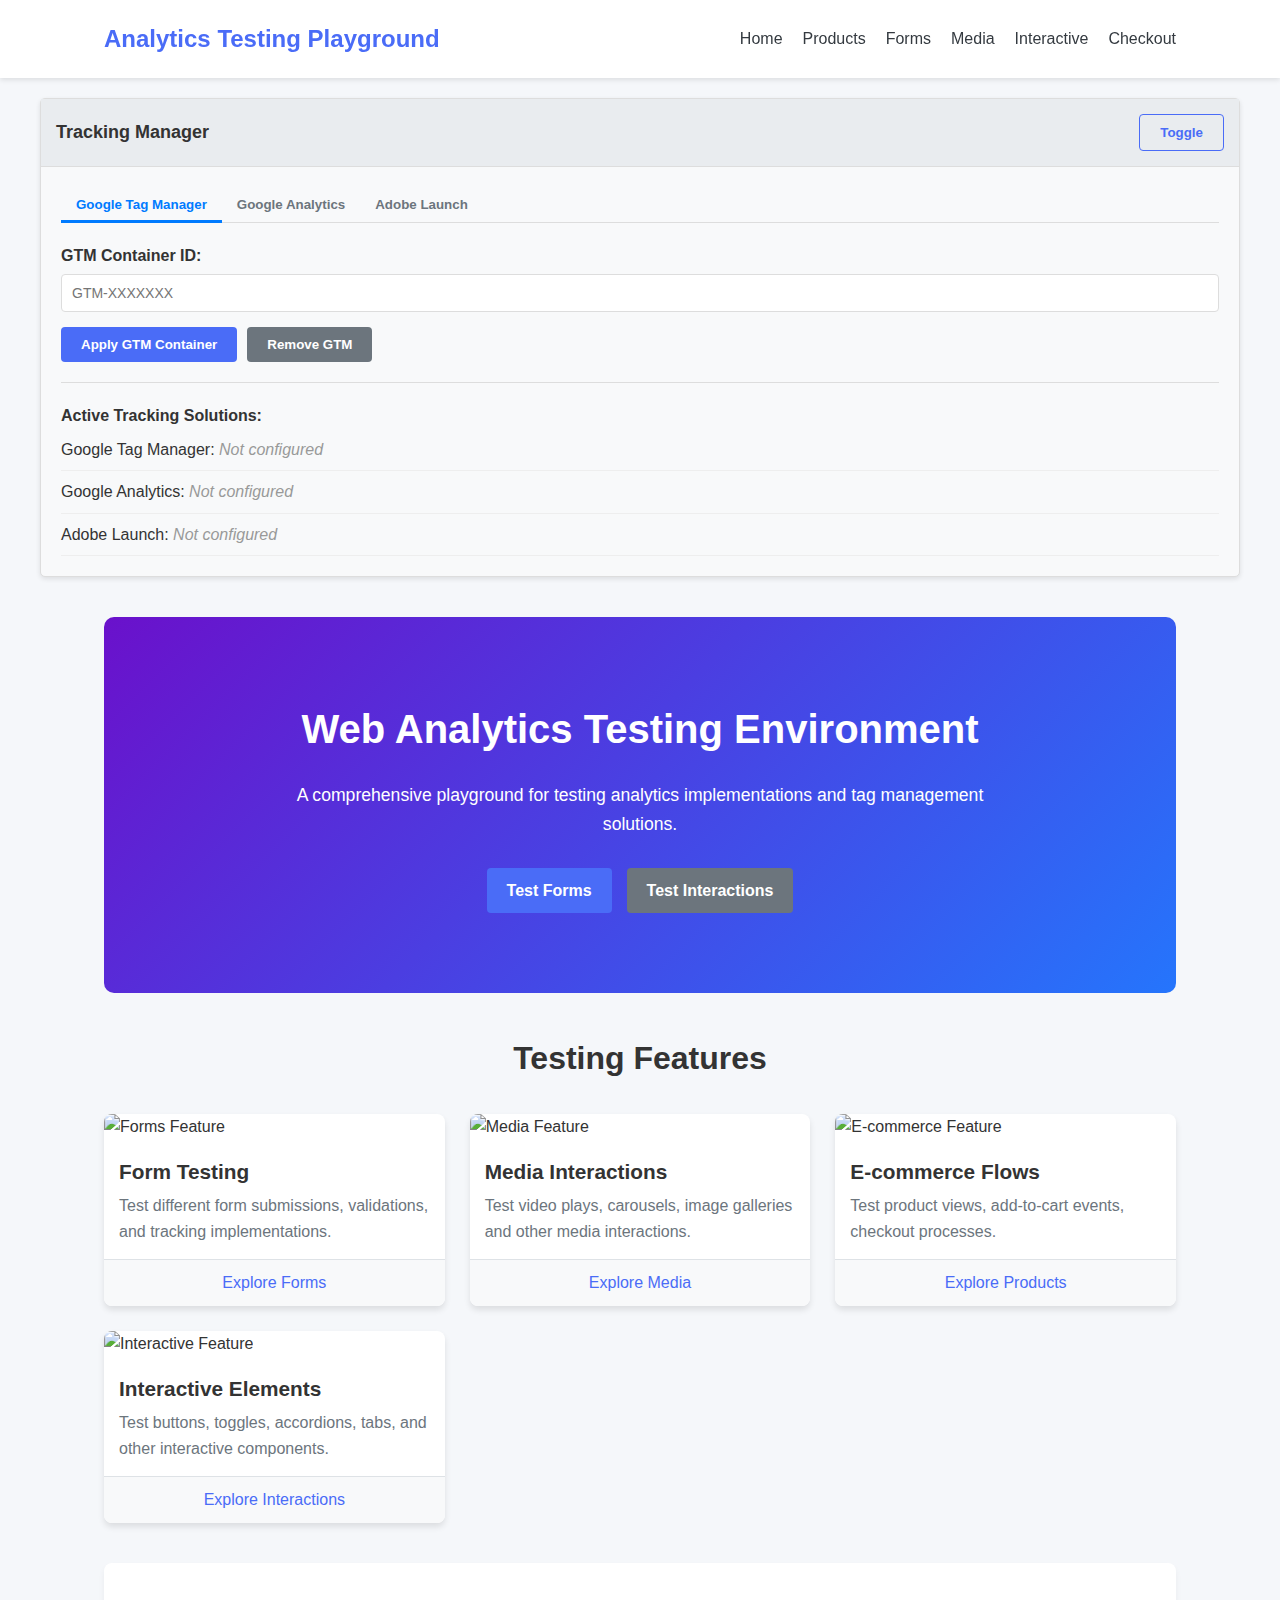
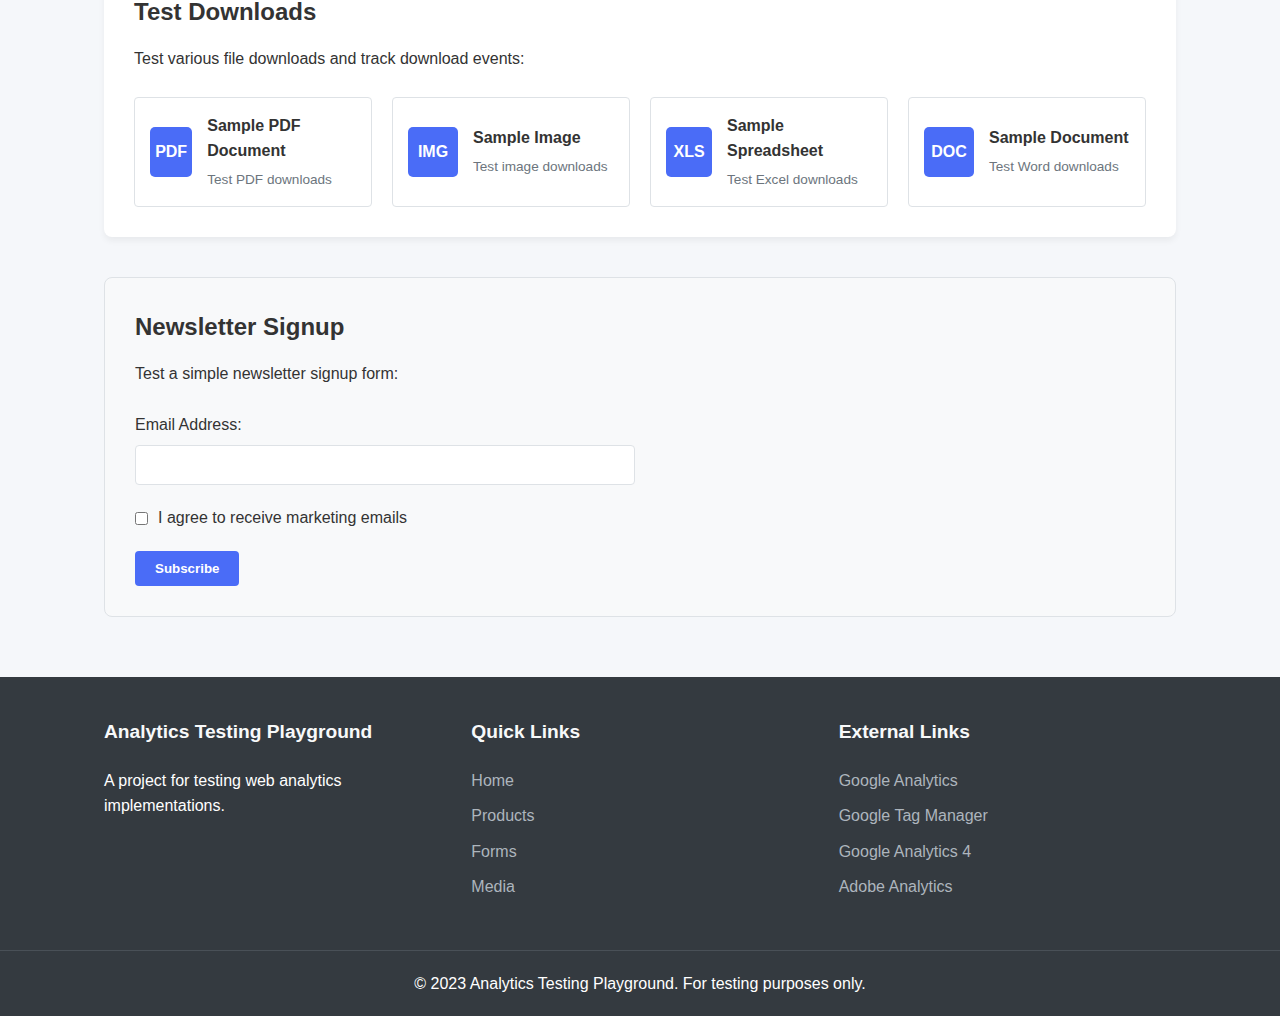
==== index.html @ b7e125e6 "commit" ====
<!DOCTYPE html>
<html lang="en">

<head>
    <meta charset="UTF-8">
    <meta name="viewport" content="width=device-width, initial-scale=1.0">
    <title>Analytics Testing Playground</title>
    <link rel="stylesheet" href="styles/main.css">
 <!-- Tracking Manager CSS -->
<style>
    /* Tracking Manager Styles */
    .tracking-manager {
        background-color: #f8f9fa;
        border: 1px solid #ddd;
        border-radius: 5px;
        margin: 20px auto;
        max-width: 1200px;
        box-shadow: 0 2px 5px rgba(0,0,0,0.1);
        font-family: Arial, sans-serif;
    }
    
    .tracking-manager-header {
        background-color: #e9ecef;
        padding: 15px;
        border-bottom: 1px solid #ddd;
        display: flex;
        justify-content: space-between;
        align-items: center;
    }
    
    .tracking-manager-header h2 {
        margin: 0;
        font-size: 18px;
        color: #333;
    }
    
    .tracking-manager-content {
        padding: 20px;
    }
    
    .tracking-manager .tabs {
        margin-bottom: 20px;
    }
    
    .tracking-manager .tab-nav {
        display: flex;
        border-bottom: 1px solid #ddd;
        margin-bottom: 20px;
    }
    
    .tracking-manager .tab-button {
        background: none;
        border: none;
        padding: 10px 15px;
        cursor: pointer;
        font-weight: bold;
        color: #6c757d;
        position: relative;
    }
    
    .tracking-manager .tab-button.active {
        color: #007bff;
    }
    
    .tracking-manager .tab-button.active::after {
        content: '';
        position: absolute;
        bottom: -1px;
        left: 0;
        right: 0;
        height: 3px;
        background-color: #007bff;
    }
    
    .tracking-manager .tab-content {
        display: none;
    }
    
    .tracking-manager .tab-content.active {
        display: block;
    }
    
    .tracking-manager .form-group {
        margin-bottom: 15px;
    }
    
    .tracking-manager label {
        display: block;
        margin-bottom: 5px;
        font-weight: bold;
    }
    
    .tracking-manager input[type="text"] {
        width: 100%;
        padding: 10px;
        border: 1px solid #ddd;
        border-radius: 4px;
        font-size: 14px;
    }
    
    .tracking-manager .form-actions {
        display: flex;
        gap: 10px;
        margin-top: 15px;
    }
    
    .tracking-manager-status {
        margin-top: 20px;
        padding-top: 20px;
        border-top: 1px solid #ddd;
    }
    
    .tracking-manager-status h3 {
        margin-top: 0;
        font-size: 16px;
    }
    
    .tracking-manager-status ul {
        list-style: none;
        padding: 0;
    }
    
    .tracking-manager-status li {
        padding: 8px 0;
        border-bottom: 1px solid #eee;
    }
    
    .tracking-manager-status span {
        font-style: italic;
        color: #999;
    }
    </style>
    
    <!-- Tracking Manager JS -->
    <script>
    // Tracking Manager for Analytics Testing Playground
    (function() {
        // Initialize tracking manager after DOM is fully loaded
        document.addEventListener('DOMContentLoaded', function() {
            initTrackingManager();
        });
    
        function initTrackingManager() {
            // Insert tracking management UI after header
            insertTrackingManagerUI();
            
            // Load previously saved tracking configurations
            loadTrackingConfigurations();
            
            // Initialize event listeners
            initEventListeners();
            
            // Initialize Adobe Client Data Layer if it doesn't exist
            if (typeof adobeDataLayer === 'undefined') {
                window.adobeDataLayer = window.adobeDataLayer || [];
            }
            
            // Initialize dataLayer if it doesn't exist
            if (typeof dataLayer === 'undefined') {
                window.dataLayer = window.dataLayer || [];
            }
        }
    
        function insertTrackingManagerUI() {
            const header = document.querySelector('header');
            if (!header) return;
            
            const trackingManagerHTML = `
                <div id="tracking-manager" class="tracking-manager">
                    <div class="tracking-manager-header">
                        <h2>Tracking Manager</h2>
                        <button id="toggle-tracking-manager" class="btn tertiary">Toggle</button>
                    </div>
                    <div class="tracking-manager-content">
                        <div class="tabs">
                            <div class="tab-nav">
                                <button class="tab-button active" data-tab="tab-gtm">Google Tag Manager</button>
                                <button class="tab-button" data-tab="tab-ga">Google Analytics</button>
                                <button class="tab-button" data-tab="tab-adobe">Adobe Launch</button>
                            </div>
                            <div class="tab-content active" id="tab-gtm">
                                <form id="gtm-form">
                                    <div class="form-group">
                                        <label for="gtm-container-id">GTM Container ID:</label>
                                        <input type="text" id="gtm-container-id" name="gtmContainerId" placeholder="GTM-XXXXXXX">
                                    </div>
                                    <div class="form-actions">
                                        <button type="submit" class="btn primary">Apply GTM Container</button>
                                        <button type="button" id="remove-gtm" class="btn secondary">Remove GTM</button>
                                    </div>
                                </form>
                            </div>
                            <div class="tab-content" id="tab-ga">
                                <form id="ga-form">
                                    <div class="form-group">
                                        <label for="ga-measurement-id">GA4 Measurement ID:</label>
                                        <input type="text" id="ga-measurement-id" name="gaMeasurementId" placeholder="G-XXXXXXXXXX">
                                    </div>
                                    <div class="form-actions">
                                        <button type="submit" class="btn primary">Apply GA4 Measurement</button>
                                        <button type="button" id="remove-ga" class="btn secondary">Remove GA</button>
                                    </div>
                                </form>
                            </div>
                            <div class="tab-content" id="tab-adobe">
                                <form id="adobe-form">
                                    <div class="form-group">
                                        <label for="adobe-launch-url">Adobe Launch Script URL:</label>
                                        <input type="text" id="adobe-launch-url" name="adobeLaunchUrl" placeholder="//assets.adobedtm.com/...">
                                    </div>
                                    <div class="form-actions">
                                        <button type="submit" class="btn primary">Apply Adobe Launch</button>
                                        <button type="button" id="remove-adobe" class="btn secondary">Remove Adobe</button>
                                    </div>
                                </form>
                            </div>
                        </div>
                        <div class="tracking-manager-status">
                            <h3>Active Tracking Solutions:</h3>
                            <ul id="active-tracking">
                                <li id="gtm-status">Google Tag Manager: <span>Not configured</span></li>
                                <li id="ga-status">Google Analytics: <span>Not configured</span></li>
                                <li id="adobe-status">Adobe Launch: <span>Not configured</span></li>
                            </ul>
                        </div>
                    </div>
                </div>
            `;
            
            // Create the tracking manager element
            const trackingManager = document.createElement('div');
            trackingManager.innerHTML = trackingManagerHTML;
            
            // Insert after header
            header.parentNode.insertBefore(trackingManager, header.nextSibling);
        }
    
        function initEventListeners() {
            // Toggle tracking manager visibility
            const toggleButton = document.getElementById('toggle-tracking-manager');
            if (toggleButton) {
                toggleButton.addEventListener('click', function() {
                    const content = document.querySelector('.tracking-manager-content');
                    if (content) {
                        content.style.display = content.style.display === 'none' ? 'block' : 'none';
                    }
                });
            }
            
            // Tab functionality
            const tabButtons = document.querySelectorAll('.tracking-manager .tab-button');
            const tabContents = document.querySelectorAll('.tracking-manager .tab-content');
            
            tabButtons.forEach(button => {
                button.addEventListener('click', function() {
                    const tabId = this.getAttribute('data-tab');
                    
                    // Deactivate all tabs
                    tabButtons.forEach(btn => btn.classList.remove('active'));
                    tabContents.forEach(content => content.classList.remove('active'));
                    
                    // Activate clicked tab
                    this.classList.add('active');
                    document.getElementById(tabId).classList.add('active');
                });
            });
            
            // GTM form submission
            const gtmForm = document.getElementById('gtm-form');
            if (gtmForm) {
                gtmForm.addEventListener('submit', function(e) {
                    e.preventDefault();
                    const containerId = document.getElementById('gtm-container-id').value.trim();
                    if (containerId) {
                        applyGTMContainer(containerId);
                        saveTrackingConfiguration('gtm', containerId);
                    }
                });
            }
            
            // GA form submission
            const gaForm = document.getElementById('ga-form');
            if (gaForm) {
                gaForm.addEventListener('submit', function(e) {
                    e.preventDefault();
                    const measurementId = document.getElementById('ga-measurement-id').value.trim();
                    if (measurementId) {
                        applyGAMeasurement(measurementId);
                        saveTrackingConfiguration('ga', measurementId);
                    }
                });
            }
            
            // Adobe form submission
            const adobeForm = document.getElementById('adobe-form');
            if (adobeForm) {
                adobeForm.addEventListener('submit', function(e) {
                    e.preventDefault();
                    const launchUrl = document.getElementById('adobe-launch-url').value.trim();
                    if (launchUrl) {
                        applyAdobeLaunch(launchUrl);
                        saveTrackingConfiguration('adobe', launchUrl);
                    }
                });
            }
            
            // Remove buttons
            const removeGTM = document.getElementById('remove-gtm');
            if (removeGTM) {
                removeGTM.addEventListener('click', function() {
                    removeTrackingTool('gtm');
                });
            }
            
            const removeGA = document.getElementById('remove-ga');
            if (removeGA) {
                removeGA.addEventListener('click', function() {
                    removeTrackingTool('ga');
                });
            }
            
            const removeAdobe = document.getElementById('remove-adobe');
            if (removeAdobe) {
                removeAdobe.addEventListener('click', function() {
                    removeTrackingTool('adobe');
                });
            }
        }
    
        function applyGTMContainer(containerId) {
            // Remove existing GTM if any
            removeScriptById('gtm-script');
            removeScriptById('gtm-noscript');
            
            // Add GTM script to head
            const gtmScript = document.createElement('script');
            gtmScript.id = 'gtm-script';
            gtmScript.innerHTML = `
                (function(w,d,s,l,i){w[l]=w[l]||[];w[l].push({'gtm.start':
                new Date().getTime(),event:'gtm.js'});var f=d.getElementsByTagName(s)[0],
                j=d.createElement(s),dl=l!='dataLayer'?'&l='+l:'';j.async=true;j.src=
                'https://www.googletagmanager.com/gtm.js?id='+i+dl;f.parentNode.insertBefore(j,f);
                })(window,document,'script','dataLayer','${containerId}');
            `;
            document.head.appendChild(gtmScript);
            
            // Add GTM noscript to body
            const gtmNoscript = document.createElement('noscript');
            gtmNoscript.id = 'gtm-noscript';
            gtmNoscript.innerHTML = `
                <iframe src="https://www.googletagmanager.com/ns.html?id=${containerId}"
                height="0" width="0" style="display:none;visibility:hidden"></iframe>
            `;
            document.body.insertBefore(gtmNoscript, document.body.firstChild);
            
            // Update status
            updateTrackingStatus('gtm', containerId);
        }
    
        function applyGAMeasurement(measurementId) {
            // Remove existing GA if any
            removeScriptById('ga-script');
            
            // Add GA script to head
            const gaScript = document.createElement('script');
            gaScript.id = 'ga-script';
            gaScript.async = true;
            gaScript.src = `https://www.googletagmanager.com/gtag/js?id=${measurementId}`;
            document.head.appendChild(gaScript);
            
            // Add GA configuration script
            const gaConfigScript = document.createElement('script');
            gaConfigScript.id = 'ga-config-script';
            gaConfigScript.innerHTML = `
                window.dataLayer = window.dataLayer || [];
                function gtag(){dataLayer.push(arguments);}
                gtag('js', new Date());
                gtag('config', '${measurementId}');
            `;
            document.head.appendChild(gaConfigScript);
            
            // Update status
            updateTrackingStatus('ga', measurementId);
        }
    
        function applyAdobeLaunch(launchUrl) {
            // Remove existing Adobe if any
            removeScriptById('adobe-script');
            
            // Add Adobe Launch script to head
            const adobeScript = document.createElement('script');
            adobeScript.id = 'adobe-script';
            adobeScript.src = launchUrl;
            adobeScript.async = true;
            document.head.appendChild(adobeScript);
            
            // Initialize Adobe Client Data Layer if it doesn't exist
            if (typeof adobeDataLayer === 'undefined') {
                const adobeDataLayerScript = document.createElement('script');
                adobeDataLayerScript.id = 'adobe-datalayer-script';
                adobeDataLayerScript.innerHTML = `
                    window.adobeDataLayer = window.adobeDataLayer || [];
                `;
                document.head.insertBefore(adobeDataLayerScript, adobeScript);
            }
            
            // Update status
            updateTrackingStatus('adobe', launchUrl);
        }
    
        function removeTrackingTool(tool) {
            switch (tool) {
                case 'gtm':
                    removeScriptById('gtm-script');
                    removeScriptById('gtm-noscript');
                    updateTrackingStatus('gtm', null);
                    break;
                case 'ga':
                    removeScriptById('ga-script');
                    removeScriptById('ga-config-script');
                    updateTrackingStatus('ga', null);
                    break;
                case 'adobe':
                    removeScriptById('adobe-script');
                    removeScriptById('adobe-datalayer-script');
                    updateTrackingStatus('adobe', null);
                    break;
            }
            
            // Remove from local storage
            removeTrackingConfiguration(tool);
        }
    
        function removeScriptById(id) {
            const script = document.getElementById(id);
            if (script) {
                script.parentNode.removeChild(script);
            }
        }
    
        function updateTrackingStatus(tool, value) {
            const statusElement = document.getElementById(`${tool}-status`);
            if (statusElement) {
                const statusText = statusElement.querySelector('span');
                if (statusText) {
                    if (value) {
                        statusText.textContent = value;
                        statusText.style.color = 'green';
                    } else {
                        statusText.textContent = 'Not configured';
                        statusText.style.color = '';
                    }
                }
            }
        }
    
        function saveTrackingConfiguration(tool, value) {
            const configurations = JSON.parse(localStorage.getItem('trackingConfigurations') || '{}');
            configurations[tool] = value;
            localStorage.setItem('trackingConfigurations', JSON.stringify(configurations));
        }
    
        function removeTrackingConfiguration(tool) {
            const configurations = JSON.parse(localStorage.getItem('trackingConfigurations') || '{}');
            if (configurations[tool]) {
                delete configurations[tool];
                localStorage.setItem('trackingConfigurations', JSON.stringify(configurations));
            }
        }
    
        function loadTrackingConfigurations() {
            const configurations = JSON.parse(localStorage.getItem('trackingConfigurations') || '{}');
            
            // Apply saved configurations
            if (configurations.gtm) {
                document.getElementById('gtm-container-id').value = configurations.gtm;
                applyGTMContainer(configurations.gtm);
            }
            
            if (configurations.ga) {
                document.getElementById('ga-measurement-id').value = configurations.ga;
                applyGAMeasurement(configurations.ga);
            }
            
            if (configurations.adobe) {
                document.getElementById('adobe-launch-url').value = configurations.adobe;
                applyAdobeLaunch(configurations.adobe);
            }
        }
    })();
    
    // Enhanced tracking function that sends events to all configured tracking tools
    window.trackEvent = function(category, action, label) {
        // Check if analytics cookies are accepted
        const cookiePreferences = JSON.parse(localStorage.getItem('cookiePreferences') || '{"essential":true,"analytics":false,"marketing":false}');
        
        if (!cookiePreferences.analytics) {
            console.log('Analytics tracking disabled by user preferences');
            return;
        }
        
        // Log the event to console (for debugging)
        console.log('Track Event:', { category, action, label });
        
        // Google Analytics via gtag
        if (typeof gtag === 'function') {
            gtag('event', action, {
                'event_category': category,
                'event_label': label
            });
        }
        
        // Google Tag Manager via dataLayer
        if (typeof dataLayer !== 'undefined') {
            dataLayer.push({
                'event': 'custom_event',
                'event_category': category,
                'event_action': action,
                'event_label': label
            });
        }
        
        // Adobe Analytics via Adobe Client Data Layer
        if (typeof adobeDataLayer !== 'undefined') {
            adobeDataLayer.push({
                'event': 'custom_event',
                'eventInfo': {
                    'category': category,
                    'action': action,
                    'label': label
                }
            });
        }
    };
    </script>
</head>

<body>
    <!-- Add your Tag Manager noscript here -->
    <!-- 
    <noscript><iframe src="https://www.googletagmanager.com/ns.html?id=GTM-XXXX"
    height="0" width="0" style="display:none;visibility:hidden"></iframe></noscript>
    -->

    <header>
        <nav>
            <div class="logo">Analytics Testing Playground</div>
            <ul class="nav-links">
                <li><a href="index.html" data-nav-item="home">Home</a></li>
                <li><a href="pages/products.html" data-nav-item="products">Products</a></li>
                <li><a href="pages/forms.html" data-nav-item="forms">Forms</a></li>
                <li><a href="pages/media.html" data-nav-item="media">Media</a></li>
                <li><a href="pages/interactive.html" data-nav-item="interactive">Interactive</a></li>
                <li><a href="pages/checkout.html" data-nav-item="checkout">Checkout</a></li>
            </ul>
            <div class="hamburger">
                <span></span>
                <span></span>
                <span></span>
            </div>
        </nav>
    </header>

    <main>
        <section class="hero">
            <div class="hero-content">
                <h1>Web Analytics Testing Environment</h1>
                <p>A comprehensive playground for testing analytics implementations and tag management solutions.</p>
                <div class="cta-buttons">
                    <a href="pages/forms.html" class="btn primary" id="test-forms-cta">Test Forms</a>
                    <a href="pages/interactive.html" class="btn secondary" id="test-interactions-cta">Test
                        Interactions</a>
                </div>
            </div>
        </section>

        <section class="features">
            <h2>Testing Features</h2>
            <div class="feature-grid">
                <div class="feature-card" id="feature-forms">
                    <img src="https://previews.123rf.com/images/karenr/karenr0910/karenr091000279/5719510-onderzoek-met-een-hand-met-een-pen-uitstekende-klantenservice.jpg"
                        alt="Forms Feature">
                    <h3>Form Testing</h3>
                    <p>Test different form submissions, validations, and tracking implementations.</p>
                    <a href="pages/forms.html" class="feature-link">Explore Forms</a>
                </div>
                <div class="feature-card" id="feature-media">
                    <img src="https://previews.123rf.com/images/starlinearts/starlinearts2203/starlinearts220300094/182857678-social-media-video-player-sjabloon-ontwerp.jpg"
                        alt="Media Feature">
                    <h3>Media Interactions</h3>
                    <p>Test video plays, carousels, image galleries and other media interactions.</p>
                    <a href="pages/media.html" class="feature-link">Explore Media</a>
                </div>
                <div class="feature-card" id="feature-ecommerce">
                    <img src="https://previews.123rf.com/images/sqback/sqback1904/sqback190400028/123623605-computertoetsenbord-met-e-shopping-knop.jpg"
                        alt="E-commerce Feature">
                    <h3>E-commerce Flows</h3>
                    <p>Test product views, add-to-cart events, checkout processes.</p>
                    <a href="pages/products.html" class="feature-link">Explore Products</a>
                </div>
                <div class="feature-card" id="feature-interactive">
                    <img src="https://previews.123rf.com/images/jzkzlz/jzkzlz1204/jzkzlz120400005/13003937-afstandsbediening-sluiten.jpg"
                        alt="Interactive Feature">
                    <h3>Interactive Elements</h3>
                    <p>Test buttons, toggles, accordions, tabs, and other interactive components.</p>
                    <a href="pages/interactive.html" class="feature-link">Explore Interactions</a>
                </div>
            </div>
        </section>

        <section class="downloads">
            <h2>Test Downloads</h2>
            <p>Test various file downloads and track download events:</p>
            <div class="download-options">
                <a href="downloads/sample-pdf.pdf" download class="download-item" data-download-type="pdf">
                    <div class="download-icon">PDF</div>
                    <div class="download-info">
                        <h4>Sample PDF Document</h4>
                        <p>Test PDF downloads</p>
                    </div>
                </a>
                <a href="downloads/sample-image.jpg" download class="download-item" data-download-type="image">
                    <div class="download-icon">IMG</div>
                    <div class="download-info">
                        <h4>Sample Image</h4>
                        <p>Test image downloads</p>
                    </div>
                </a>
                <a href="downloads/sample-spreadsheet.xlsx" download class="download-item" data-download-type="excel">
                    <div class="download-icon">XLS</div>
                    <div class="download-info">
                        <h4>Sample Spreadsheet</h4>
                        <p>Test Excel downloads</p>
                    </div>
                </a>
                <a href="downloads/sample-document.docx" download class="download-item" data-download-type="word">
                    <div class="download-icon">DOC</div>
                    <div class="download-info">
                        <h4>Sample Document</h4>
                        <p>Test Word downloads</p>
                    </div>
                </a>
            </div>
        </section>

        <section class="newsletter">
            <h2>Newsletter Signup</h2>
            <p>Test a simple newsletter signup form:</p>
            <form id="newsletter-form" class="simple-form">
                <div class="form-group">
                    <label for="newsletter-email">Email Address:</label>
                    <input type="email" id="newsletter-email" name="email" required>
                </div>
                <div class="form-group checkbox">
                    <input type="checkbox" id="newsletter-consent" name="consent" required>
                    <label for="newsletter-consent">I agree to receive marketing emails</label>
                </div>
                <button type="submit" class="btn primary">Subscribe</button>
            </form>
        </section>
    </main>

    <footer>
        <div class="footer-content">
            <div class="footer-section">
                <h3>Analytics Testing Playground</h3>
                <p>A project for testing web analytics implementations.</p>
            </div>
            <div class="footer-section">
                <h3>Quick Links</h3>
                <ul>
                    <li><a href="index.html" data-footer-link="home">Home</a></li>
                    <li><a href="pages/products.html" data-footer-link="products">Products</a></li>
                    <li><a href="pages/forms.html" data-footer-link="forms">Forms</a></li>
                    <li><a href="pages/media.html" data-footer-link="media">Media</a></li>
                </ul>
            </div>
            <div class="footer-section">
                <h3>External Links</h3>
                <ul>
                    <li><a href="https://www.google.com/analytics/" target="_blank"
                            data-external-link="google-analytics">Google Analytics</a></li>
                    <li><a href="https://tagmanager.google.com/" target="_blank" data-external-link="gtm">Google Tag
                            Manager</a></li>
                    <li><a href="https://analytics.google.com/" target="_blank" data-external-link="ga4">Google
                            Analytics 4</a></li>
                    <li><a href="https://www.adobe.com/analytics/adobe-analytics.html" target="_blank"
                            data-external-link="adobe">Adobe Analytics</a></li>
                </ul>
            </div>
        </div>
        <div class="footer-bottom">
            <p>&copy; 2023 Analytics Testing Playground. For testing purposes only.</p>
        </div>
    </footer>

    <div class="cookie-consent" id="cookie-banner">
        <div class="cookie-content">
            <p>This website uses cookies to test analytics implementations. By using this site, you agree to our cookie
                policy.</p>
            <div class="cookie-buttons">
                <button id="accept-cookies" class="btn primary">Accept All</button>
                <button id="reject-cookies" class="btn secondary">Reject Non-Essential</button>
                <button id="customize-cookies" class="btn tertiary">Customize</button>
            </div>
        </div>
    </div>

    <div class="cookie-settings" id="cookie-settings">
        <div class="cookie-settings-content">
            <h2>Cookie Preferences</h2>
            <div class="cookie-types">
                <div class="cookie-type">
                    <div class="cookie-header">
                        <h3>Essential Cookies</h3>
                        <div class="toggle-switch disabled">
                            <input type="checkbox" id="essential-cookies" checked disabled>
                            <label for="essential-cookies"></label>
                        </div>
                    </div>
                    <p>These cookies are necessary for the website to function and cannot be switched off.</p>
                </div>
                <div class="cookie-type">
                    <div class="cookie-header">
                        <h3>Analytics Cookies</h3>
                        <div class="toggle-switch">
                            <input type="checkbox" id="analytics-cookies">
                            <label for="analytics-cookies"></label>
                        </div>
                    </div>
                    <p>These cookies allow us to count visits and traffic sources, so we can measure and improve the
                        performance of our site.</p>
                </div>
                <div class="cookie-type">
                    <div class="cookie-header">
                        <h3>Marketing Cookies</h3>
                        <div class="toggle-switch">
                            <input type="checkbox" id="marketing-cookies">
                            <label for="marketing-cookies"></label>
                        </div>
                    </div>
                    <p>These cookies may be set through our site by our advertising partners to build a profile of your
                        interests.</p>
                </div>
            </div>
            <div class="cookie-actions">
                <button id="save-preferences" class="btn primary">Save Preferences</button>
                <button id="close-settings" class="btn secondary">Cancel</button>
            </div>
        </div>
    </div>

    <div class="popup" id="newsletter-confirmation">
        <div class="popup-content">
            <h3>Thank You!</h3>
            <p>You have successfully subscribed to our newsletter.</p>
            <button id="close-popup" class="btn primary">Close</button>
        </div>
    </div>

    <script src="scripts/main.js"></script>
</body>

</html>
---- styles/main.css ----
/* Reset and Base Styles */
* {
    margin: 0;
    padding: 0;
    box-sizing: border-box;
}

:root {
    --primary-color: #4a6cf7;
    --secondary-color: #6c757d;
    --tertiary-color: #28a745;
    --danger-color: #dc3545;
    --light-color: #f8f9fa;
    --dark-color: #343a40;
    --text-color: #333;
    --border-color: #dee2e6;
    --border-radius: 4px;
    --transition: all 0.3s ease;
}

body {
    font-family: 'Segoe UI', Tahoma, Geneva, Verdana, sans-serif;
    line-height: 1.6;
    color: var(--text-color);
    background-color: #f5f7fa;
}

a {
    text-decoration: none;
    color: var(--primary-color);
    transition: var(--transition);
}

a:hover {
    color: #3a56d4;
}

ul {
    list-style: none;
}

img {
    max-width: 100%;
    height: auto;
}

/* Button Styles */
.btn {
    display: inline-block;
    padding: 10px 20px;
    border-radius: var(--border-radius);
    border: none;
    cursor: pointer;
    font-weight: 600;
    transition: var(--transition);
    text-align: center;
}

.primary {
    background-color: var(--primary-color);
    color: white;
}

.primary:hover {
    background-color: #3a56d4;
    color: white;
}

.secondary {
    background-color: var(--secondary-color);
    color: white;
}

.secondary:hover {
    background-color: #5a6268;
    color: white;
}

.tertiary {
    background-color: transparent;
    color: var(--primary-color);
    border: 1px solid var(--primary-color);
}

.tertiary:hover {
    background-color: var(--primary-color);
    color: white;
}

/* Header and Navigation */
header {
    background-color: white;
    box-shadow: 0 2px 5px rgba(0, 0, 0, 0.1);
    position: sticky;
    top: 0;
    z-index: 100;
}

nav {
    display: flex;
    justify-content: space-between;
    align-items: center;
    padding: 20px 5%;
    max-width: 1200px;
    margin: 0 auto;
}

.logo {
    font-size: 1.5rem;
    font-weight: 700;
    color: var(--primary-color);
}

.nav-links {
    display: flex;
    gap: 20px;
}

.nav-links a {
    color: var(--dark-color);
    font-weight: 500;
}

.nav-links a:hover {
    color: var(--primary-color);
}

.hamburger {
    display: none;
    flex-direction: column;
    cursor: pointer;
}

.hamburger span {
    width: 25px;
    height: 3px;
    background-color: var(--dark-color);
    margin: 2px 0;
    transition: var(--transition);
}

/* Main Content */
main {
    max-width: 1200px;
    margin: 0 auto;
    padding: 20px 5%;
}

/* Hero Section */
.hero {
    background: linear-gradient(135deg, #6a11cb 0%, #2575fc 100%);
    color: white;
    padding: 80px 20px;
    border-radius: 10px;
    margin-bottom: 40px;
    text-align: center;
}

.hero h1 {
    font-size: 2.5rem;
    margin-bottom: 20px;
}

.hero p {
    font-size: 1.1rem;
    margin-bottom: 30px;
    max-width: 700px;
    margin-left: auto;
    margin-right: auto;
}

.cta-buttons {
    display: flex;
    gap: 15px;
    justify-content: center;
}

/* Features Section */
.features {
    margin-bottom: 40px;
}

.features h2 {
    text-align: center;
    margin-bottom: 30px;
    font-size: 2rem;
}

.feature-grid {
    display: grid;
    grid-template-columns: repeat(auto-fit, minmax(250px, 1fr));
    gap: 25px;
}

.feature-card {
    background-color: white;
    border-radius: 8px;
    overflow: hidden;
    box-shadow: 0 4px 6px rgba(0, 0, 0, 0.1);
    transition: var(--transition);
}

.feature-card:hover {
    transform: translateY(-5px);
    box-shadow: 0 10px 15px rgba(0, 0, 0, 0.1);
}

.feature-card img {
    width: 100%;
    height: 200px;
    object-fit: cover;
}

.feature-card h3 {
    padding: 15px 15px 5px;
    font-size: 1.3rem;
}

.feature-card p {
    padding: 0 15px 15px;
    color: var(--secondary-color);
}

.feature-link {
    display: block;
    padding: 10px 15px;
    background-color: #f8f9fa;
    text-align: center;
    border-top: 1px solid var(--border-color);
    font-weight: 500;
}

/* Downloads Section */
.downloads {
    background-color: white;
    border-radius: 8px;
    padding: 30px;
    margin-bottom: 40px;
    box-shadow: 0 4px 6px rgba(0, 0, 0, 0.05);
}

.downloads h2 {
    margin-bottom: 15px;
}

.downloads p {
    margin-bottom: 25px;
}

.download-options {
    display: grid;
    grid-template-columns: repeat(auto-fit, minmax(220px, 1fr));
    gap: 20px;
}

.download-item {
    display: flex;
    align-items: center;
    padding: 15px;
    border: 1px solid var(--border-color);
    border-radius: var(--border-radius);
    transition: var(--transition);
    color: var(--text-color);
}

.download-item:hover {
    background-color: #f8f9fa;
    border-color: var(--primary-color);
}

.download-icon {
    background-color: var(--primary-color);
    color: white;
    width: 50px;
    height: 50px;
    display: flex;
    align-items: center;
    justify-content: center;
    border-radius: 5px;
    margin-right: 15px;
    font-weight: bold;
}

.download-info h4 {
    font-size: 1rem;
    margin-bottom: 5px;
}

.download-info p {
    font-size: 0.85rem;
    color: var(--secondary-color);
    margin-bottom: 0;
}

/* Newsletter Section */
.newsletter {
    background-color: #f8f9fa;
    border-radius: 8px;
    padding: 30px;
    margin-bottom: 40px;
    border: 1px solid var(--border-color);
}

.newsletter h2 {
    margin-bottom: 15px;
}

.newsletter p {
    margin-bottom: 25px;
}

.simple-form {
    max-width: 500px;
}

.form-group {
    margin-bottom: 20px;
}

.form-group label {
    display: block;
    margin-bottom: 8px;
    font-weight: 500;
}

.form-group input[type="email"],
.form-group input[type="text"] {
    width: 100%;
    padding: 10px;
    border: 1px solid var(--border-color);
    border-radius: var(--border-radius);
    font-size: 1rem;
}

.checkbox {
    display: flex;
    align-items: center;
}

.checkbox input {
    margin-right: 10px;
}

.checkbox label {
    margin-bottom: 0;
}

/* Footer */
footer {
    background-color: var(--dark-color);
    color: white;
    padding-top: 40px;
}

.footer-content {
    max-width: 1200px;
    margin: 0 auto;
    padding: 0 5%;
    display: grid;
    grid-template-columns: repeat(auto-fit, minmax(200px, 1fr));
    gap: 30px;
}

.footer-section h3 {
    font-size: 1.2rem;
    margin-bottom: 20px;
    color: #f8f9fa;
}

.footer-section ul li {
    margin-bottom: 10px;
}

.footer-section a {
    color: #adb5bd;
    transition: var(--transition);
}

.footer-section a:hover {
    color: white;
}

.footer-bottom {
    text-align: center;
    padding: 20px 0;
    margin-top: 40px;
    border-top: 1px solid #495057;
}

/* Cookie Consent */
.cookie-consent {
    position: fixed;
    bottom: 0;
    left: 0;
    right: 0;
    background-color: white;
    box-shadow: 0 -2px 10px rgba(0, 0, 0, 0.1);
    padding: 15px;
    z-index: 1000;
    display: none;
}

.cookie-content {
    max-width: 1200px;
    margin: 0 auto;
    display: flex;
    justify-content: space-between;
    align-items: center;
    flex-wrap: wrap;
    gap: 20px;
}

.cookie-content p {
    flex: 1;
    min-width: 300px;
}

.cookie-buttons {
    display: flex;
    gap: 10px;
}

/* Cookie Settings */
.cookie-settings {
    position: fixed;
    top: 0;
    left: 0;
    right: 0;
    bottom: 0;
    background-color: rgba(0, 0, 0, 0.5);
    display: flex;
    align-items: center;
    justify-content: center;
    z-index: 1001;
    display: none;
}

.cookie-settings-content {
    background-color: white;
    border-radius: 8px;
    padding: 30px;
    max-width: 600px;
    width: 90%;
}

.cookie-settings-content h2 {
    margin-bottom: 20px;
}

.cookie-types {
    margin-bottom: 30px;
}

.cookie-type {
    margin-bottom: 20px;
    padding-bottom: 20px;
    border-bottom: 1px solid var(--border-color);
}

.cookie-type:last-child {
    border-bottom: none;
}

.cookie-header {
    display: flex;
    justify-content: space-between;
    align-items: center;
    margin-bottom: 10px;
}

.toggle-switch {
    position: relative;
    display: inline-block;
    width: 50px;
    height: 24px;
}

.toggle-switch input {
    opacity: 0;
    width: 0;
    height: 0;
}

.toggle-switch label {
    position: absolute;
    cursor: pointer;
    top: 0;
    left: 0;
    right: 0;
    bottom: 0;
    background-color: #ccc;
    transition: .4s;
    border-radius: 34px;
}

.toggle-switch label:before {
    position: absolute;
    content: "";
    height: 16px;
    width: 16px;
    left: 4px;
    bottom: 4px;
    background-color: white;
    transition: .4s;
    border-radius: 50%;
}

.toggle-switch input:checked + label {
    background-color: var(--primary-color);
}

.toggle-switch input:checked + label:before {
    transform: translateX(26px);
}

.toggle-switch.disabled label {
    background-color: #ddd;
    cursor: not-allowed;
}

.cookie-actions {
    display: flex;
    justify-content: flex-end;
    gap: 10px;
}

/* Popup */
.popup {
    position: fixed;
    top: 0;
    left: 0;
    right: 0;
    bottom: 0;
    background-color: rgba(0, 0, 0, 0.5);
    display: flex;
    align-items: center;
    justify-content: center;
    z-index: 1002;
    display: none;
}

.popup-content {
    background-color: white;
    border-radius: 8px;
    padding: 30px;
    max-width: 400px;
    width: 90%;
    text-align: center;
}

.popup-content h3 {
    margin-bottom: 15px;
}

.popup-content p {
    margin-bottom: 20px;
}

/* Responsive Styles */
@media (max-width: 768px) {
    .nav-links {
        display: none;
        position: absolute;
        top: 80px;
        left: 0;
        right: 0;
        background-color: white;
        flex-direction: column;
        padding: 20px;
        box-shadow: 0 5px 10px rgba(0, 0, 0, 0.1);
    }

    .nav-links.active {
        display: flex;
    }

    .hamburger {
        display: flex;
    }

    .hero h1 {
        font-size: 2rem;
    }

    .cta-buttons {
        flex-direction: column;
    }

    .cookie-content {
        flex-direction: column;
        align-items: flex-start;
    }
}

/* Additional form styles for other pages */
.contact-form {
    max-width: 700px;
    margin: 0 auto;
    background-color: white;
    padding: 30px;
    border-radius: 8px;
    box-shadow: 0 4px 6px rgba(0, 0, 0, 0.05);
}

.form-row {
    display: flex;
    gap: 20px;
    margin-bottom: 20px;
}

.form-col {
    flex: 1;
}

.form-group textarea {
    width: 100%;
    padding: 10px;
    border: 1px solid var(--border-color);
    border-radius: var(--border-radius);
    font-size: 1rem;
    resize: vertical;
    min-height: 100px;
}

.form-group select {
    width: 100%;
    padding: 10px;
    border: 1px solid var(--border-color);
    border-radius: var(--border-radius);
    font-size: 1rem;
    background-color: white;
}

/* Product styles for product page */
.product-grid {
    display: grid;
    grid-template-columns: repeat(auto-fill, minmax(250px, 1fr));
    gap: 25px;
}

.product-card {
    background-color: white;
    border-radius: 8px;
    overflow: hidden;
    box-shadow: 0 4px 6px rgba(0, 0, 0, 0.1);
    transition: var(--transition);
}

.product-card:hover {
    transform: translateY(-5px);
    box-shadow: 0 10px 15px rgba(0, 0, 0, 0.1);
}

.product-card img {
    width: 100%;
    height: 200px;
    object-fit: cover;
}

.product-info {
    padding: 15px;
}

.product-info h3 {
    margin-bottom: 10px;
}

.product-price {
    font-size: 1.2rem;
    font-weight: 600;
    color: var(--primary-color);
    margin-bottom: 15px;
}

.product-actions {
    display: flex;
    gap: 10px;
}

/* Media gallery styles */
.media-gallery {
    margin-bottom: 40px;
}

.gallery-grid {
    display: grid;
    grid-template-columns: repeat(auto-fill, minmax(200px, 1fr));
    gap: 15px;
}

.gallery-item {
    position: relative;
    border-radius: 8px;
    overflow: hidden;
    height: 200px;
}

.gallery-item img {
    width: 100%;
    height: 100%;
    object-fit: cover;
    transition: var(--transition);
}

.gallery-item:hover img {
    transform: scale(1.05);
}

/* Video player styles */
.video-container {
    margin-bottom: 40px;
}

.video-player {
    width: 100%;
    border-radius: 8px;
    overflow: hidden;
    position: relative;
}

.video-player video {
    width: 100%;
    display: block;
}

.video-controls {
    background-color: rgba(0, 0, 0, 0.7);
    padding: 10px;
    display: flex;
    align-items: center;
    gap: 15px;
}

.video-controls button {
    background: none;
    border: none;
    color: white;
    cursor: pointer;
    font-size: 1rem;
}

.progress-bar {
    flex: 1;
    height: 5px;
    background-color: #555;
    border-radius: 5px;
    position: relative;
}

.progress {
    position: absolute;
    top: 0;
    left: 0;
    height: 100%;
    background-color: var(--primary-color);
    border-radius: 5px;
    width: 0;
}

/* Carousel styles */
.carousel {
    position: relative;
    margin-bottom: 40px;
    overflow: hidden;
    border-radius: 8px;
}

.carousel-inner {
    display: flex;
    transition: transform 0.5s ease;
}

.carousel-item {
    min-width: 100%;
    height: 400px;
}

.carousel-item img {
    width: 100%;
    height: 100%;
    object-fit: cover;
}

.carousel-controls {
    position: absolute;
    top: 50%;
    left: 0;
    right: 0;
    transform: translateY(-50%);
    display: flex;
    justify-content: space-between;
    padding: 0 20px;
}

.carousel-control {
    background-color: rgba(0, 0, 0, 0.5);
    color: white;
    width: 40px;
    height: 40px;
    border-radius: 50%;
    display: flex;
    align-items: center;
    justify-content: center;
    cursor: pointer;
    border: none;
    font-size: 1.2rem;
}

.carousel-indicators {
    position: absolute;
    bottom: 20px;
    left: 0;
    right: 0;
    display: flex;
    justify-content: center;
    gap: 10px;
}

.carousel-indicator {
    width: 12px;
    height: 12px;
    border-radius: 50%;
    background-color: rgba(255, 255, 255, 0.5);
    cursor: pointer;
    border: none;
}

.carousel-indicator.active {
    background-color: white;
}

/* Interactive elements */
.interactive-elements {
    display: grid;
    grid-template-columns: repeat(auto-fit, minmax(300px, 1fr));
    gap: 30px;
    margin-bottom: 40px;
}

.interactive-card {
    background-color: white;
    border-radius: 8px;
    padding: 20px;
    box-shadow: 0 4px 6px rgba(0, 0, 0, 0.05);
}

.interactive-card h3 {
    margin-bottom: 15px;
    padding-bottom: 10px;
    border-bottom: 1px solid var(--border-color);
}

/* Tabs */
.tabs {
    margin-bottom: 20px;
}

.tab-nav {
    display: flex;
    border-bottom: 1px solid var(--border-color);
    margin-bottom: 15px;
}

.tab-nav button {
    padding: 10px 15px;
    background: none;
    border: none;
    border-bottom: 3px solid transparent;
    cursor: pointer;
    font-weight: 500;
    transition: var(--transition);
}

.tab-nav button.active {
    border-bottom-color: var(--primary-color);
    color: var(--primary-color);
}

.tab-content {
    display: none;
}

.tab-content.active {
    display: block;
}

/* Accordion */
.accordion {
    margin-bottom: 20px;
}

.accordion-item {
    border: 1px solid var(--border-color);
    border-radius: var(--border-radius);
    margin-bottom: 10px;
    overflow: hidden;
}

.accordion-header {
    padding: 15px;
    background-color: #f8f9fa;
    cursor: pointer;
    display: flex;
    justify-content: space-between;
    align-items: center;
}

.accordion-header h4 {
    margin: 0;
}

.accordion-icon {
    transition: var(--transition);
}

.accordion-content {
    padding: 0 15px;
    max-height: 0;
    overflow: hidden;
    transition: max-height 0.3s ease, padding 0.3s ease;
}

.accordion-item.active .accordion-content {
    padding: 15px;
    max-height: 500px;
}

.accordion-item.active .accordion-icon {
    transform: rotate(180deg);
}

/* Sliders and range inputs */
.range-slider {
    width: 100%;
    margin-bottom: 20px;
}

.range-slider input {
    width: 100%;
}

.range-value {
    text-align: center;
    font-weight: 500;
    margin-top: 10px;
}

/* Star rating */
.star-rating {
    display: flex;
    gap: 5px;
    margin-bottom: 20px;
}

.star {
    color: #ccc;
    font-size: 24px;
    cursor: pointer;
}

.star.active {
    color: #ffc107;
}

/* Color picker */
.color-options {
    display: flex;
    gap: 10px;
    margin-bottom: 20px;
}

.color-option {
    width: 30px;
    height: 30px;
    border-radius: 50%;
    cursor: pointer;
    border: 2px solid transparent;
}

.color-option.selected {
    border-color: var(--dark-color);
}

/* Quantity selector */
.quantity-selector {
    display: flex;
    align-items: center;
    margin-bottom: 20px;
}

.quantity-btn {
    width: 30px;
    height: 30px;
    background-color: #f8f9fa;
    border: 1px solid var(--border-color);
    display: flex;
    align-items: center;
    justify-content: center;
    cursor: pointer;
}

.quantity-input {
    width: 50px;
    height: 30px;
    border: 1px solid var(--border-color);
    text-align: center;
    margin: 0 5px;
}

/* Loading spinners */
.spinner {
    width: 40px;
    height: 40px;
    border: 4px solid rgba(0, 0, 0, 0.1);
    border-radius: 50%;
    border-top-color: var(--primary-color);
    animation: spin 1s linear infinite;
    margin: 20px auto;
}

@keyframes spin {
    to {
        transform: rotate(360deg);
    }
}

/* Progress bar */
.progress-container {
    width: 100%;
    height: 20px;
    background-color: #f8f9fa;
    border-radius: 10px;
    overflow: hidden;
    margin-bottom: 20px;
}

.progress-bar-horizontal {
    height: 100%;
    background-color: var(--primary-color);
    width: 0;
    transition: width 0.5s ease;
}

/* Tooltips */
.tooltip-container {
    position: relative;
    display: inline-block;
    margin-bottom: 20px;
}

.tooltip-trigger {
    padding: 10px 15px;
    background-color: #f8f9fa;
    border: 1px solid var(--border-color);
    border-radius: var(--border-radius);
    cursor: pointer;
}

.tooltip-content {
    position: absolute;
    bottom: 100%;
    left: 50%;
    transform: translateX(-50%);
    background-color: var(--dark-color);
    color: white;
    padding: 10px;
    border-radius: 4px;
    width: 200px;
    text-align: center;
    opacity: 0;
    visibility: hidden;
    transition: opacity 0.3s ease, visibility 0.3s ease;
    z-index: 10;
}

.tooltip-content::after {
    content: '';
    position: absolute;
    top: 100%;
    left: 50%;
    transform: translateX(-50%);
    border-width: 5px;
    border-style: solid;
    border-color: var(--dark-color) transparent transparent transparent;
}

.tooltip-container:hover .tooltip-content {
    opacity: 1;
    visibility: visible;
}

/* Modal */
.modal {
    position: fixed;
    top: 0;
    left: 0;
    right: 0;
    bottom: 0;
    background-color: rgba(0, 0, 0, 0.5);
    display: flex;
    align-items: center;
    justify-content: center;
    z-index: 1000;
    opacity: 0;
    visibility: hidden;
    transition: opacity 0.3s ease, visibility 0.3s ease;
}

.modal.active {
    opacity: 1;
    visibility: visible;
}

.modal-content {
    background-color: white;
    border-radius: 8px;
    padding: 30px;
    max-width: 500px;
    width: 90%;
    position: relative;
    transform: translateY(-20px);
    transition: transform 0.3s ease;
}

.modal.active .modal-content {
    transform: translateY(0);
}

.modal-close {
    position: absolute;
    top: 15px;
    right: 15px;
    background: none;
    border: none;
    font-size: 1.5rem;
    cursor: pointer;
    color: var(--secondary-color);
}

.modal-header {
    margin-bottom: 20px;
}

.modal-footer {
    margin-top: 30px;
    display: flex;
    justify-content: flex-end;
    gap: 10px;
}

/* Checkout styles */
.checkout-container {
    display: grid;
    grid-template-columns: 2fr 1fr;
    gap: 30px;
}

.checkout-form {
    background-color: white;
    border-radius: 8px;
    padding: 30px;
    box-shadow: 0 4px 6px rgba(0, 0, 0, 0.05);
}

.checkout-summary {
    background-color: white;
    border-radius: 8px;
    padding: 30px;
    box-shadow: 0 4px 6px rgba(0, 0, 0, 0.05);
    align-self: flex-start;
}

.checkout-steps {
    display: flex;
    margin-bottom: 30px;
    border-bottom: 1px solid var(--border-color);
    padding-bottom: 20px;
}

.checkout-step {
    flex: 1;
    text-align: center;
    position: relative;
}

.checkout-step::after {
    content: '';
    position: absolute;
    top: 25px;
    left: 50%;
    right: -50%;
    height: 2px;
    background-color: var(--border-color);
    z-index: 1;
}

.checkout-step:last-child::after {
    display: none;
}

.step-number {
    width: 30px;
    height: 30px;
    background-color: var(--border-color);
    color: white;
    border-radius: 50%;
    display: flex;
    align-items: center;
    justify-content: center;
    margin: 0 auto 10px;
    position: relative;
    z-index: 2;
}

.checkout-step.active .step-number {
    background-color: var(--primary-color);
}

.checkout-step.completed .step-number {
    background-color: var(--tertiary-color);
}

.checkout-step.completed::after {
    background-color: var(--tertiary-color);
}

.checkout-products {
    margin-bottom: 20px;
}

.checkout-product {
    display: flex;
    align-items: center;
    padding: 10px 0;
    border-bottom: 1px solid var(--border-color);
}

.checkout-product:last-child {
    border-bottom: none;
}

.product-image {
    width: 60px;
    height: 60px;
    border-radius: 4px;
    overflow: hidden;
    margin-right: 15px;
}

.product-image img {
    width: 100%;
    height: 100%;
    object-fit: cover;
}

.product-details {
    flex: 1;
}

.product-details h4 {
    margin-bottom: 5px;
    font-size: 1rem;
}

.product-quantity {
    color: var(--secondary-color);
    font-size: 0.9rem;
}

.product-subtotal {
    font-weight: 500;
}

.checkout-totals {
    margin-top: 20px;
    padding-top: 20px;
    border-top: 1px solid var(--border-color);
}

.checkout-row {
    display: flex;
    justify-content: space-between;
    margin-bottom: 10px;
}

.checkout-row.total {
    font-weight: 700;
    font-size: 1.2rem;
    margin-top: 15px;
    padding-top: 15px;
    border-top: 1px solid var(--border-color);
}

.payment-methods {
    margin-top: 20px;
}

.payment-method {
    display: flex;
    align-items: center;
    margin-bottom: 15px;
}

.payment-method input {
    margin-right: 10px;
}

@media (max-width: 768px) {
    .checkout-container {
        grid-template-columns: 1fr;
    }

    .form-row {
        flex-direction: column;
        gap: 0;
    }
}

/* Responsive table */
.responsive-table {
    width: 100%;
    border-collapse: collapse;
    margin-bottom: 20px;
}

.responsive-table th,
.responsive-table td {
    padding: 12px 15px;
    text-align: left;
    border-bottom: 1px solid var(--border-color);
}

.responsive-table th {
    background-color: #f8f9fa;
    font-weight: 600;
}

.responsive-table tbody tr:hover {
    background-color: #f8f9fa;
}

@media (max-width: 768px) {
    .responsive-table {
        display: block;
        width: 100%;
        overflow-x: auto;
    }
}
.hotspot-dot {
    position: absolute;
    background-color: rgba(0, 0, 0, 0.7);
    color: white;
    padding: 5px;
    border-radius: 4px;
    font-size: 0.8rem;
    display: none;
}

.hotspot-conetent{
    position: absolute;
    background-color: rgba(0, 0, 0, 0.7);
    color: white;
    padding: 5px;
    border-radius: 4px;
    font-size: 0.8rem;
    display: none;
}
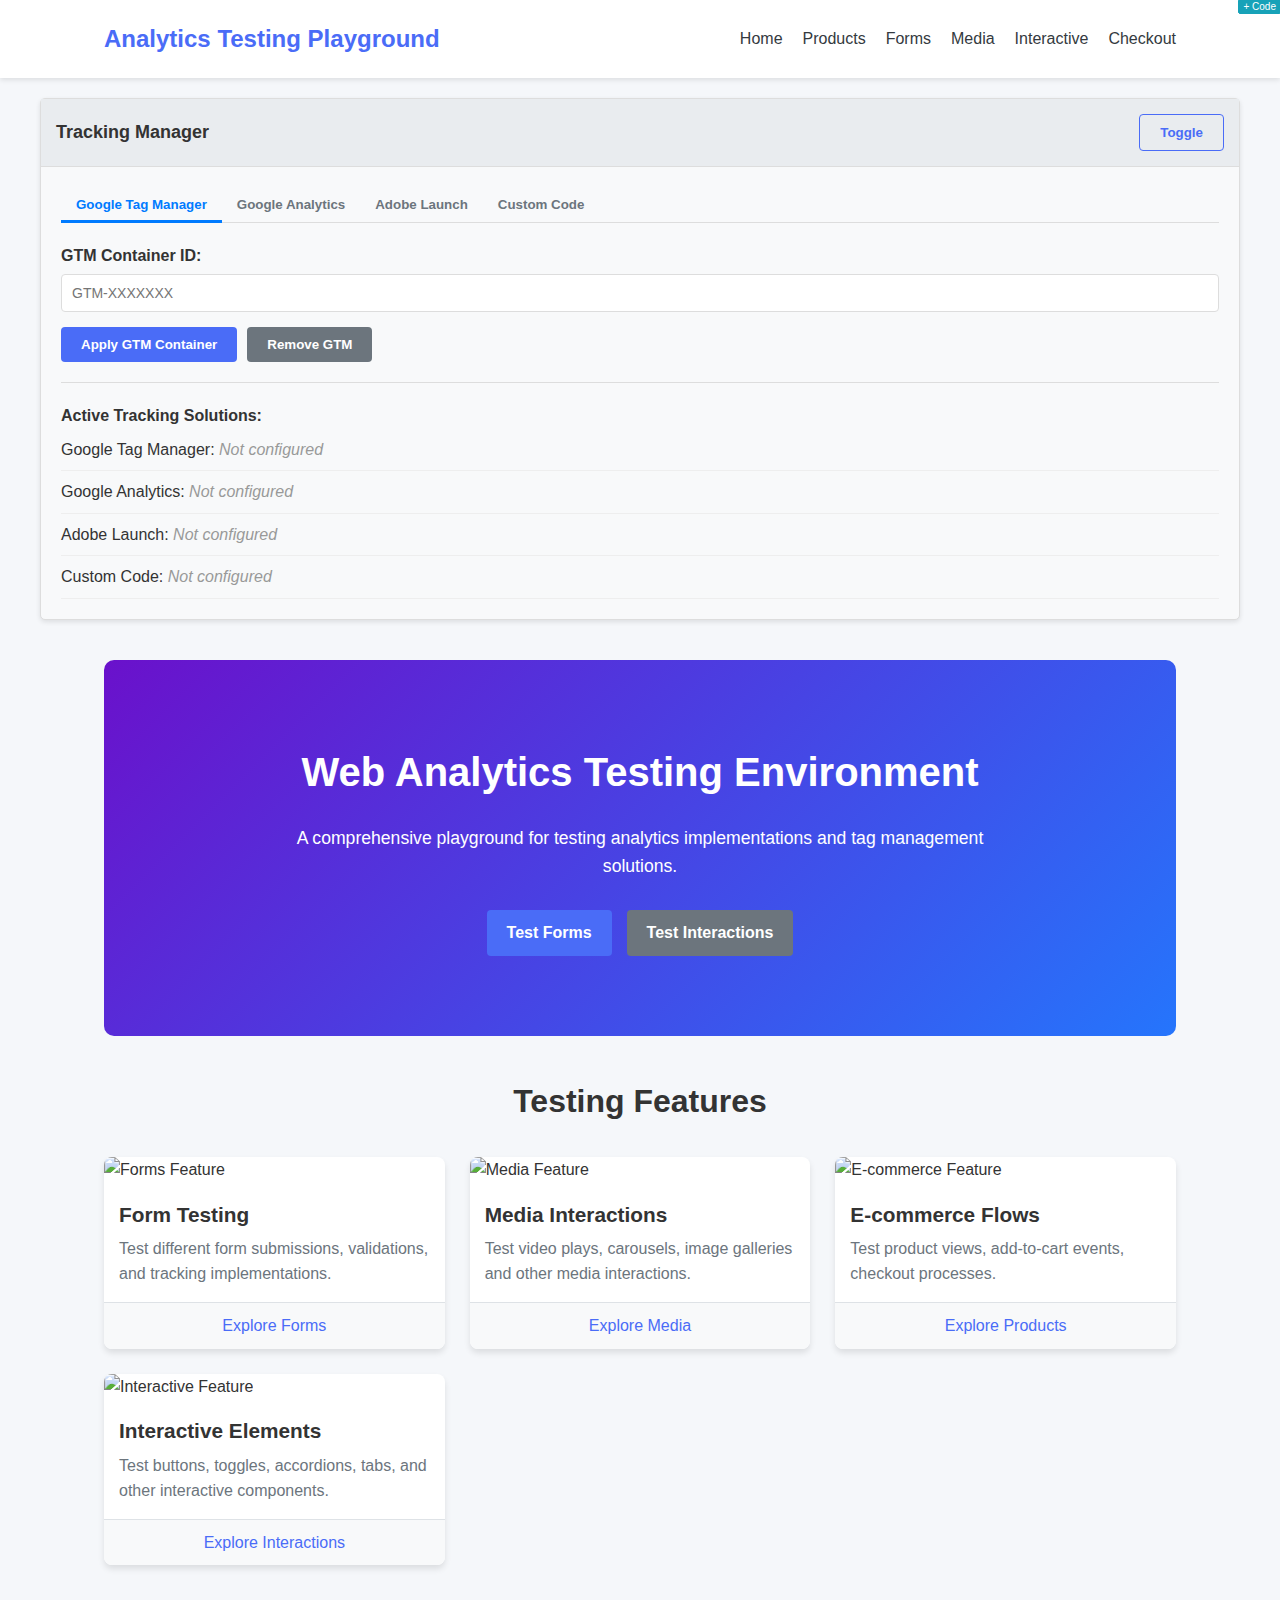
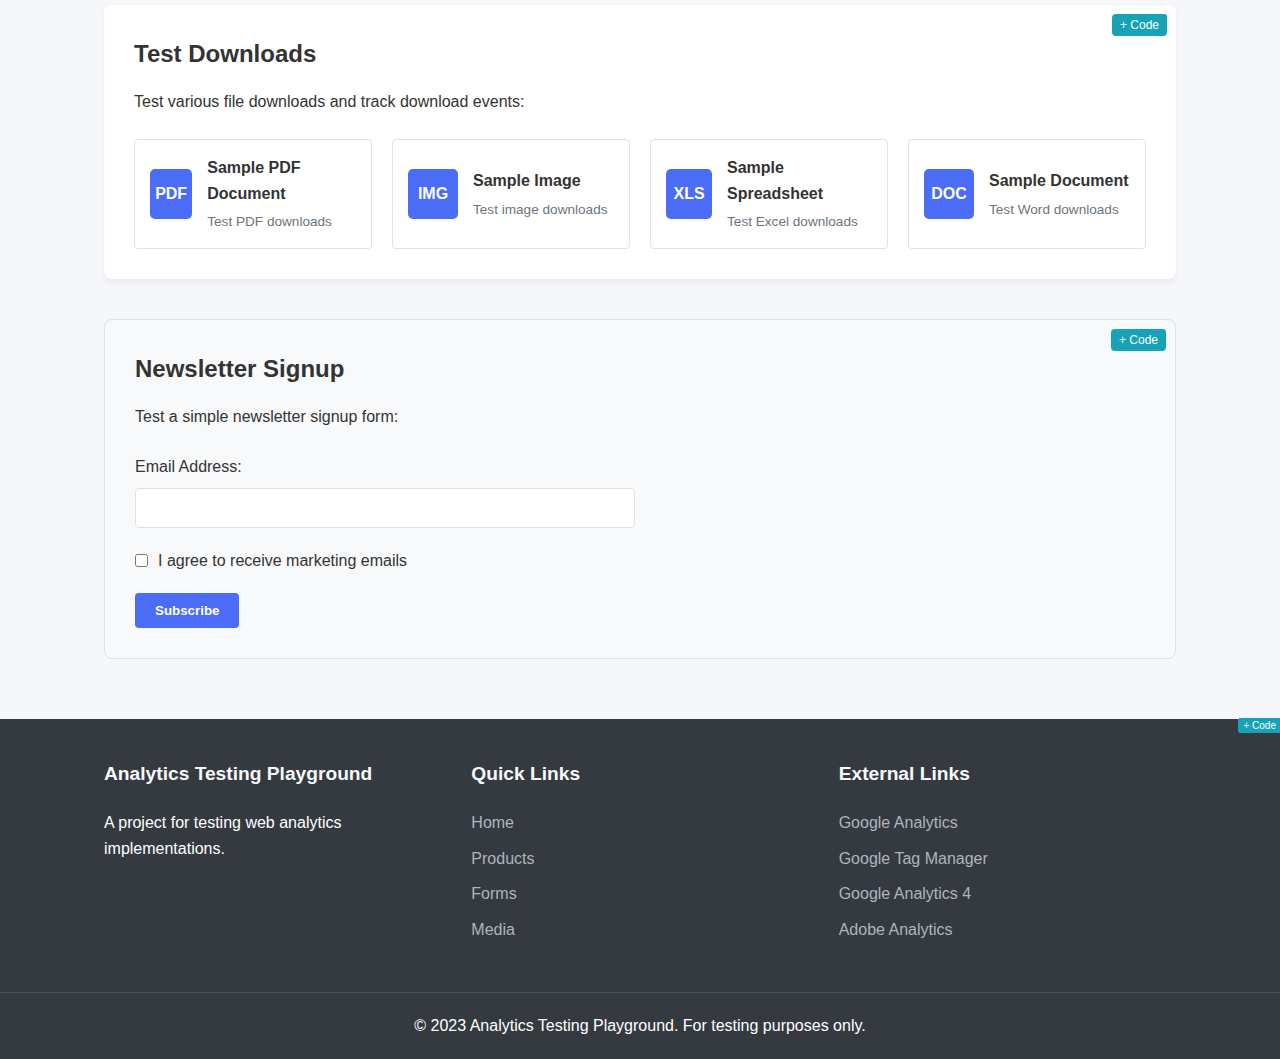
==== commit fce1e35f: "Added custom code options" ====
--- a/index.html
+++ b/index.html
@@ -6,533 +6,1034 @@
     <meta name="viewport" content="width=device-width, initial-scale=1.0">
     <title>Analytics Testing Playground</title>
     <link rel="stylesheet" href="styles/main.css">
- <!-- Tracking Manager CSS -->
-<style>
-    /* Tracking Manager Styles */
-    .tracking-manager {
-        background-color: #f8f9fa;
-        border: 1px solid #ddd;
-        border-radius: 5px;
-        margin: 20px auto;
-        max-width: 1200px;
-        box-shadow: 0 2px 5px rgba(0,0,0,0.1);
-        font-family: Arial, sans-serif;
-    }
-    
-    .tracking-manager-header {
-        background-color: #e9ecef;
-        padding: 15px;
-        border-bottom: 1px solid #ddd;
-        display: flex;
-        justify-content: space-between;
-        align-items: center;
-    }
-    
-    .tracking-manager-header h2 {
-        margin: 0;
-        font-size: 18px;
-        color: #333;
-    }
-    
-    .tracking-manager-content {
-        padding: 20px;
-    }
-    
-    .tracking-manager .tabs {
-        margin-bottom: 20px;
-    }
-    
-    .tracking-manager .tab-nav {
-        display: flex;
-        border-bottom: 1px solid #ddd;
-        margin-bottom: 20px;
-    }
-    
-    .tracking-manager .tab-button {
-        background: none;
-        border: none;
-        padding: 10px 15px;
-        cursor: pointer;
-        font-weight: bold;
-        color: #6c757d;
-        position: relative;
-    }
-    
-    .tracking-manager .tab-button.active {
-        color: #007bff;
-    }
-    
-    .tracking-manager .tab-button.active::after {
-        content: '';
-        position: absolute;
-        bottom: -1px;
-        left: 0;
-        right: 0;
-        height: 3px;
-        background-color: #007bff;
-    }
-    
-    .tracking-manager .tab-content {
-        display: none;
-    }
-    
-    .tracking-manager .tab-content.active {
-        display: block;
-    }
-    
-    .tracking-manager .form-group {
-        margin-bottom: 15px;
-    }
-    
-    .tracking-manager label {
-        display: block;
-        margin-bottom: 5px;
-        font-weight: bold;
-    }
-    
-    .tracking-manager input[type="text"] {
-        width: 100%;
-        padding: 10px;
-        border: 1px solid #ddd;
-        border-radius: 4px;
-        font-size: 14px;
-    }
-    
-    .tracking-manager .form-actions {
-        display: flex;
-        gap: 10px;
-        margin-top: 15px;
-    }
-    
-    .tracking-manager-status {
-        margin-top: 20px;
-        padding-top: 20px;
-        border-top: 1px solid #ddd;
-    }
-    
-    .tracking-manager-status h3 {
-        margin-top: 0;
-        font-size: 16px;
-    }
-    
-    .tracking-manager-status ul {
-        list-style: none;
-        padding: 0;
-    }
-    
-    .tracking-manager-status li {
-        padding: 8px 0;
-        border-bottom: 1px solid #eee;
-    }
-    
-    .tracking-manager-status span {
-        font-style: italic;
-        color: #999;
-    }
-    </style>
-    
-    <!-- Tracking Manager JS -->
-    <script>
-    // Tracking Manager for Analytics Testing Playground
-    (function() {
-        // Initialize tracking manager after DOM is fully loaded
-        document.addEventListener('DOMContentLoaded', function() {
-            initTrackingManager();
-        });
-    
-        function initTrackingManager() {
-            // Insert tracking management UI after header
-            insertTrackingManagerUI();
+    <!-- Tracking Manager CSS -->
+    <style>
+        /* Tracking Manager Styles - Including new custom code tab */
+        .tracking-manager {
+            background-color: #f8f9fa;
+            border: 1px solid #ddd;
+            border-radius: 5px;
+            margin: 20px auto;
+            max-width: 1200px;
+            box-shadow: 0 2px 5px rgba(0,0,0,0.1);
+            font-family: Arial, sans-serif;
+            z-index: 100;
+        }
+        
+        .tracking-manager-header {
+            background-color: #e9ecef;
+            padding: 15px;
+            border-bottom: 1px solid #ddd;
+            display: flex;
+            justify-content: space-between;
+            align-items: center;
+        }
+        
+        .tracking-manager-header h2 {
+            margin: 0;
+            font-size: 18px;
+            color: #333;
+        }
+        
+        .tracking-manager-content {
+            padding: 20px;
+        }
+        
+        .tracking-manager .tabs {
+            margin-bottom: 20px;
+        }
+        
+        .tracking-manager .tab-nav {
+            display: flex;
+            border-bottom: 1px solid #ddd;
+            margin-bottom: 20px;
+            flex-wrap: wrap;
+        }
+        
+        .tracking-manager .tab-button {
+            background: none;
+            border: none;
+            padding: 10px 15px;
+            cursor: pointer;
+            font-weight: bold;
+            color: #6c757d;
+            position: relative;
+        }
+        
+        .tracking-manager .tab-button.active {
+            color: #007bff;
+        }
+        
+        .tracking-manager .tab-button.active::after {
+            content: '';
+            position: absolute;
+            bottom: -1px;
+            left: 0;
+            right: 0;
+            height: 3px;
+            background-color: #007bff;
+        }
+        
+        .tracking-manager .tab-content {
+            display: none;
+        }
+        
+        .tracking-manager .tab-content.active {
+            display: block;
+        }
+        
+        .tracking-manager .form-group {
+            margin-bottom: 15px;
+        }
+        
+        .tracking-manager label {
+            display: block;
+            margin-bottom: 5px;
+            font-weight: bold;
+        }
+        
+        .tracking-manager input[type="text"], 
+        .tracking-manager textarea {
+            width: 100%;
+            padding: 10px;
+            border: 1px solid #ddd;
+            border-radius: 4px;
+            font-size: 14px;
+        }
+        
+        .tracking-manager textarea {
+            height: 150px;
+            font-family: monospace;
+            white-space: pre;
+            overflow: auto;
+        }
+        
+        .tracking-manager .form-actions {
+            display: flex;
+            gap: 10px;
+            margin-top: 15px;
+        }
+        
+        .tracking-manager-status {
+            margin-top: 20px;
+            padding-top: 20px;
+            border-top: 1px solid #ddd;
+        }
+        
+        .tracking-manager-status h3 {
+            margin-top: 0;
+            font-size: 16px;
+        }
+        
+        .tracking-manager-status ul {
+            list-style: none;
+            padding: 0;
+        }
+        
+        .tracking-manager-status li {
+            padding: 8px 0;
+            border-bottom: 1px solid #eee;
+        }
+        
+        .tracking-manager-status span {
+            font-style: italic;
+            color: #999;
+        }
+        
+        /* Custom Button Style for Interactive Elements */
+        .custom-code-button {
+            background-color: #17a2b8;
+            color: white;
+            border: none;
+            border-radius: 4px;
+            padding: 4px 8px;
+            font-size: 12px;
+            cursor: pointer;
+            margin: 4px;
+            z-index: 100;
+            display: inline-block;
+            position: relative;
+            top: 0;
+            right: 0;
+        }
+        
+        /* For anchor elements in header, footer, and other specific elements */
+        header a .custom-code-button,
+        footer a .custom-code-button,
+        .newsletter a .custom-code-button,
+        .downloads a .custom-code-button,
+        .product-filter a .custom-code-button,
+        .product-list a .custom-code-button {
+            position: absolute;
+            top: -5px;
+            right: -5px;
+            font-size: 10px;
+            padding: 2px 5px;
+        }
+        
+        /* For container elements that need buttons */
+        header .custom-code-button,
+        footer .custom-code-button,
+        section.downloads .custom-code-button,
+        section.newsletter .custom-code-button,
+        .product-filter .custom-code-button:not(a .custom-code-button),
+        .product-list .custom-code-button:not(a .custom-code-button),
+        #cookie-banner .custom-code-button {
+            position: absolute;
+            top: 5px;
+            right: 5px;
+        }
+        
+        /* For buttons and form elements */
+        button .custom-code-button,
+        input[type="submit"] .custom-code-button,
+        input[type="checkbox"] .custom-code-button,
+        .add-to-cart .custom-code-button,
+        .quantity-selector .custom-code-button {
+            position: absolute;
+            top: -5px;
+            right: -5px;
+            font-size: 10px;
+            padding: 2px 5px;
+        }
+        
+        /* Make sure elements that will contain custom code buttons have positioning context */
+        header, 
+        footer, 
+        section.downloads, 
+        section.newsletter, 
+        .product-filter, 
+        .product-list, 
+        .add-to-cart, 
+        .quantity-selector,
+        input[type="submit"],
+        input[type="checkbox"],
+        #cookie-banner,
+        .interactive-card,
+        main {
+            position: relative;
+        }
+        
+        .custom-code-button:hover {
+            background-color: #138496;
+        }
+        
+        /* Custom Code Modal */
+        .custom-code-modal {
+            display: none;
+            position: fixed;
+            top: 0;
+            left: 0;
+            right: 0;
+            bottom: 0;
+            background-color: rgba(0,0,0,0.7);
+            z-index: 1000;
+            align-items: center;
+            justify-content: center;
+        }
+        
+        .custom-code-modal.active {
+            display: flex;
+        }
+        
+        .custom-code-modal-content {
+            background-color: #fff;
+            border-radius: 5px;
+            width: 90%;
+            max-width: 800px;
+            max-height: 90vh;
+            overflow-y: auto;
+            padding: 20px;
+        }
+        
+        .custom-code-modal-header {
+            display: flex;
+            justify-content: space-between;
+            align-items: center;
+            margin-bottom: 15px;
+        }
+        
+        .custom-code-modal-header h3 {
+            margin: 0;
+        }
+        
+        .custom-code-modal-close {
+            background: none;
+            border: none;
+            font-size: 22px;
+            cursor: pointer;
+        }
+        
+        .custom-code-modal textarea {
+            width: 100%;
+            height: 200px;
+            font-family: monospace;
+            margin-bottom: 15px;
+            padding: 10px;
+            border: 1px solid #ddd;
+            border-radius: 4px;
+        }
+        </style>
+        
+        <script>
+        // Enhanced Tracking Manager for Analytics Testing Playground
+        (function() {
+            // Initialize tracking manager after DOM is fully loaded
+            document.addEventListener('DOMContentLoaded', function() {
+                initTrackingManager();
+                initCustomCodeButtons();
+            });
+        
+            function initTrackingManager() {
+                // Insert tracking management UI after header
+                insertTrackingManagerUI();
+                
+                // Load previously saved tracking configurations
+                loadTrackingConfigurations();
+                
+                // Initialize event listeners
+                initEventListeners();
+                
+                // Initialize Adobe Client Data Layer if it doesn't exist
+                if (typeof adobeDataLayer === 'undefined') {
+                    window.adobeDataLayer = window.adobeDataLayer || [];
+                }
+                
+                // Initialize dataLayer if it doesn't exist
+                if (typeof dataLayer === 'undefined') {
+                    window.dataLayer = window.dataLayer || [];
+                }
+            }
+        
+            function insertTrackingManagerUI() {
+                const header = document.querySelector('header');
+                if (!header) return;
+                
+                const trackingManagerHTML = `
+                    <div id="tracking-manager" class="tracking-manager">
+                        <div class="tracking-manager-header">
+                            <h2>Tracking Manager</h2>
+                            <button id="toggle-tracking-manager" class="btn tertiary">Toggle</button>
+                        </div>
+                        <div class="tracking-manager-content">
+                            <div class="tabs">
+                                <div class="tab-nav">
+                                    <button class="tab-button active" data-tab="tab-gtm">Google Tag Manager</button>
+                                    <button class="tab-button" data-tab="tab-ga">Google Analytics</button>
+                                    <button class="tab-button" data-tab="tab-adobe">Adobe Launch</button>
+                                    <button class="tab-button" data-tab="tab-custom-code">Custom Code</button>
+                                </div>
+                                <div class="tab-content active" id="tab-gtm">
+                                    <form id="gtm-form">
+                                        <div class="form-group">
+                                            <label for="gtm-container-id">GTM Container ID:</label>
+                                            <input type="text" id="gtm-container-id" name="gtmContainerId" placeholder="GTM-XXXXXXX">
+                                        </div>
+                                        <div class="form-actions">
+                                            <button type="submit" class="btn primary">Apply GTM Container</button>
+                                            <button type="button" id="remove-gtm" class="btn secondary">Remove GTM</button>
+                                        </div>
+                                    </form>
+                                </div>
+                                <div class="tab-content" id="tab-ga">
+                                    <form id="ga-form">
+                                        <div class="form-group">
+                                            <label for="ga-measurement-id">GA4 Measurement ID:</label>
+                                            <input type="text" id="ga-measurement-id" name="gaMeasurementId" placeholder="G-XXXXXXXXXX">
+                                        </div>
+                                        <div class="form-actions">
+                                            <button type="submit" class="btn primary">Apply GA4 Measurement</button>
+                                            <button type="button" id="remove-ga" class="btn secondary">Remove GA</button>
+                                        </div>
+                                    </form>
+                                </div>
+                                <div class="tab-content" id="tab-adobe">
+                                    <form id="adobe-form">
+                                        <div class="form-group">
+                                            <label for="adobe-launch-url">Adobe Launch Script URL:</label>
+                                            <input type="text" id="adobe-launch-url" name="adobeLaunchUrl" placeholder="//assets.adobedtm.com/...">
+                                        </div>
+                                        <div class="form-actions">
+                                            <button type="submit" class="btn primary">Apply Adobe Launch</button>
+                                            <button type="button" id="remove-adobe" class="btn secondary">Remove Adobe</button>
+                                        </div>
+                                    </form>
+                                </div>
+                                <div class="tab-content" id="tab-custom-code">
+                                    <form id="custom-code-form">
+                                        <div class="form-group">
+                                            <label for="custom-head-code">Custom Code for &lt;head&gt; Section:</label>
+                                            <textarea id="custom-head-code" name="customHeadCode" placeholder="// Add your custom JavaScript, CSS, or other code here
+        // Example:
+        (function() {
+          console.log('Custom head code loaded!');
+          // Initialize your tools here
+        })();"></textarea>
+                                            <p class="hint">This code will be added to the &lt;head&gt; section of every page.</p>
+                                        </div>
+                                        <div class="form-actions">
+                                            <button type="submit" class="btn primary">Apply Custom Code</button>
+                                            <button type="button" id="remove-custom-code" class="btn secondary">Remove Custom Code</button>
+                                        </div>
+                                    </form>
+                                </div>
+                            </div>
+                            <div class="tracking-manager-status">
+                                <h3>Active Tracking Solutions:</h3>
+                                <ul id="active-tracking">
+                                    <li id="gtm-status">Google Tag Manager: <span>Not configured</span></li>
+                                    <li id="ga-status">Google Analytics: <span>Not configured</span></li>
+                                    <li id="adobe-status">Adobe Launch: <span>Not configured</span></li>
+                                    <li id="custom-code-status">Custom Code: <span>Not configured</span></li>
+                                </ul>
+                            </div>
+                        </div>
+                    </div>
+                `;
+                
+                // Create the tracking manager element
+                const trackingManager = document.createElement('div');
+                trackingManager.innerHTML = trackingManagerHTML;
+                
+                // Insert after header
+                header.parentNode.insertBefore(trackingManager, header.nextSibling);
+        
+                // Add the custom code modal to the body
+                const customCodeModalHTML = `
+                    <div id="custom-code-modal" class="custom-code-modal">
+                        <div class="custom-code-modal-content">
+                            <div class="custom-code-modal-header">
+                                <h3>Custom Code for <span id="element-id">Element</span></h3>
+                                <button class="custom-code-modal-close">&times;</button>
+                            </div>
+                            <textarea id="element-custom-code" placeholder="// Add your custom JavaScript code here. It will execute when this element is interacted with.
+        // Example:
+        console.log('Element clicked:', element);
+        // You can access the event object and the element
+        alert('Custom code executed for ' + element.id);"></textarea>
+                            <div class="form-actions">
+                                <button id="save-element-code" class="btn primary">Save Custom Code</button>
+                                <button id="remove-element-code" class="btn secondary">Remove Custom Code</button>
+                            </div>
+                        </div>
+                    </div>
+                `;
+                
+                const customCodeModal = document.createElement('div');
+                customCodeModal.innerHTML = customCodeModalHTML;
+                document.body.appendChild(customCodeModal);
+            }
+        
+            function initEventListeners() {
+                // Toggle tracking manager visibility
+                const toggleButton = document.getElementById('toggle-tracking-manager');
+                if (toggleButton) {
+                    toggleButton.addEventListener('click', function() {
+                        const content = document.querySelector('.tracking-manager-content');
+                        if (content) {
+                            content.style.display = content.style.display === 'none' ? 'block' : 'none';
+                        }
+                    });
+                }
+                
+                // Tab functionality
+                const tabButtons = document.querySelectorAll('.tracking-manager .tab-button');
+                const tabContents = document.querySelectorAll('.tracking-manager .tab-content');
+                
+                tabButtons.forEach(button => {
+                    button.addEventListener('click', function() {
+                        const tabId = this.getAttribute('data-tab');
+                        
+                        // Deactivate all tabs
+                        tabButtons.forEach(btn => btn.classList.remove('active'));
+                        tabContents.forEach(content => content.classList.remove('active'));
+                        
+                        // Activate clicked tab
+                        this.classList.add('active');
+                        document.getElementById(tabId).classList.add('active');
+                    });
+                });
+                
+                // GTM form submission
+                const gtmForm = document.getElementById('gtm-form');
+                if (gtmForm) {
+                    gtmForm.addEventListener('submit', function(e) {
+                        e.preventDefault();
+                        const containerId = document.getElementById('gtm-container-id').value.trim();
+                        if (containerId) {
+                            applyGTMContainer(containerId);
+                            saveTrackingConfiguration('gtm', containerId);
+                        }
+                    });
+                }
+                
+                // GA form submission
+                const gaForm = document.getElementById('ga-form');
+                if (gaForm) {
+                    gaForm.addEventListener('submit', function(e) {
+                        e.preventDefault();
+                        const measurementId = document.getElementById('ga-measurement-id').value.trim();
+                        if (measurementId) {
+                            applyGAMeasurement(measurementId);
+                            saveTrackingConfiguration('ga', measurementId);
+                        }
+                    });
+                }
+                
+                // Adobe form submission
+                const adobeForm = document.getElementById('adobe-form');
+                if (adobeForm) {
+                    adobeForm.addEventListener('submit', function(e) {
+                        e.preventDefault();
+                        const launchUrl = document.getElementById('adobe-launch-url').value.trim();
+                        if (launchUrl) {
+                            applyAdobeLaunch(launchUrl);
+                            saveTrackingConfiguration('adobe', launchUrl);
+                        }
+                    });
+                }
+                
+                // Custom code form submission
+                const customCodeForm = document.getElementById('custom-code-form');
+                if (customCodeForm) {
+                    customCodeForm.addEventListener('submit', function(e) {
+                        e.preventDefault();
+                        const customCode = document.getElementById('custom-head-code').value.trim();
+                        if (customCode) {
+                            applyCustomCode(customCode);
+                            saveTrackingConfiguration('customCode', customCode);
+                        }
+                    });
+                }
+                
+                // Remove buttons
+                const removeGTM = document.getElementById('remove-gtm');
+                if (removeGTM) {
+                    removeGTM.addEventListener('click', function() {
+                        removeTrackingTool('gtm');
+                    });
+                }
+                
+                const removeGA = document.getElementById('remove-ga');
+                if (removeGA) {
+                    removeGA.addEventListener('click', function() {
+                        removeTrackingTool('ga');
+                    });
+                }
+                
+                const removeAdobe = document.getElementById('remove-adobe');
+                if (removeAdobe) {
+                    removeAdobe.addEventListener('click', function() {
+                        removeTrackingTool('adobe');
+                    });
+                }
+                
+                const removeCustomCode = document.getElementById('remove-custom-code');
+                if (removeCustomCode) {
+                    removeCustomCode.addEventListener('click', function() {
+                        removeTrackingTool('customCode');
+                    });
+                }
+        
+                // Custom code modal close button
+                const closeModalButton = document.querySelector('.custom-code-modal-close');
+                if (closeModalButton) {
+                    closeModalButton.addEventListener('click', function() {
+                        document.getElementById('custom-code-modal').classList.remove('active');
+                    });
+                }
+        
+                // Save element custom code button
+                const saveElementCodeButton = document.getElementById('save-element-code');
+                if (saveElementCodeButton) {
+                    saveElementCodeButton.addEventListener('click', function() {
+                        const elementId = document.getElementById('element-id').textContent;
+                        const customCode = document.getElementById('element-custom-code').value.trim();
+                        saveElementCustomCode(elementId, customCode);
+                        document.getElementById('custom-code-modal').classList.remove('active');
+                    });
+                }
+        
+                // Remove element custom code button
+                const removeElementCodeButton = document.getElementById('remove-element-code');
+                if (removeElementCodeButton) {
+                    removeElementCodeButton.addEventListener('click', function() {
+                        const elementId = document.getElementById('element-id').textContent;
+                        removeElementCustomCode(elementId);
+                        document.getElementById('custom-code-modal').classList.remove('active');
+                    });
+                }
+            }
+        
+            function applyGTMContainer(containerId) {
+                // Remove existing GTM if any
+                removeScriptById('gtm-script');
+                removeScriptById('gtm-noscript');
+                
+                // Add GTM script to head
+                const gtmScript = document.createElement('script');
+                gtmScript.id = 'gtm-script';
+                gtmScript.innerHTML = `
+                    (function(w,d,s,l,i){w[l]=w[l]||[];w[l].push({'gtm.start':
+                    new Date().getTime(),event:'gtm.js'});var f=d.getElementsByTagName(s)[0],
+                    j=d.createElement(s),dl=l!='dataLayer'?'&l='+l:'';j.async=true;j.src=
+                    'https://www.googletagmanager.com/gtm.js?id='+i+dl;f.parentNode.insertBefore(j,f);
+                    })(window,document,'script','dataLayer','${containerId}');
+                `;
+                document.head.appendChild(gtmScript);
+                
+                // Add GTM noscript to body
+                const gtmNoscript = document.createElement('noscript');
+                gtmNoscript.id = 'gtm-noscript';
+                gtmNoscript.innerHTML = `
+                    <iframe src="https://www.googletagmanager.com/ns.html?id=${containerId}"
+                    height="0" width="0" style="display:none;visibility:hidden"></iframe>
+                `;
+                document.body.insertBefore(gtmNoscript, document.body.firstChild);
+                
+                // Update status
+                updateTrackingStatus('gtm', containerId);
+            }
+        
+            function applyGAMeasurement(measurementId) {
+                // Remove existing GA if any
+                removeScriptById('ga-script');
+                removeScriptById('ga-config-script');
+                
+                // Add GA script to head
+                const gaScript = document.createElement('script');
+                gaScript.id = 'ga-script';
+                gaScript.async = true;
+                gaScript.src = `https://www.googletagmanager.com/gtag/js?id=${measurementId}`;
+                document.head.appendChild(gaScript);
+                
+                // Add GA configuration script
+                const gaConfigScript = document.createElement('script');
+                gaConfigScript.id = 'ga-config-script';
+                gaConfigScript.innerHTML = `
+                    window.dataLayer = window.dataLayer || [];
+                    function gtag(){dataLayer.push(arguments);}
+                    gtag('js', new Date());
+                    gtag('config', '${measurementId}');
+                `;
+                document.head.appendChild(gaConfigScript);
+                
+                // Update status
+                updateTrackingStatus('ga', measurementId);
+            }
+        
+            function applyAdobeLaunch(launchUrl) {
+                // Remove existing Adobe if any
+                removeScriptById('adobe-script');
+                
+                // Add Adobe Launch script to head
+                const adobeScript = document.createElement('script');
+                adobeScript.id = 'adobe-script';
+                adobeScript.src = launchUrl;
+                adobeScript.async = true;
+                document.head.appendChild(adobeScript);
+                
+                // Initialize Adobe Client Data Layer if it doesn't exist
+                if (typeof adobeDataLayer === 'undefined') {
+                    const adobeDataLayerScript = document.createElement('script');
+                    adobeDataLayerScript.id = 'adobe-datalayer-script';
+                    adobeDataLayerScript.innerHTML = `
+                        window.adobeDataLayer = window.adobeDataLayer || [];
+                    `;
+                    document.head.insertBefore(adobeDataLayerScript, adobeScript);
+                }
+                
+                // Update status
+                updateTrackingStatus('adobe', launchUrl);
+            }
+        
+            function applyCustomCode(customCode) {
+                // Remove existing custom code if any
+                removeScriptById('custom-head-code-script');
+                
+                // Create a script element to hold the custom code
+                const customCodeScript = document.createElement('script');
+                customCodeScript.id = 'custom-head-code-script';
+                customCodeScript.type = 'text/javascript';
+                
+                // Add try-catch to prevent errors from breaking the page
+                customCodeScript.innerHTML = `
+                    try {
+                        ${customCode}
+                    } catch (error) {
+                        console.error('Error in custom head code:', error);
+                    }
+                `;
+                
+                // Add to head section
+                document.head.appendChild(customCodeScript);
+                
+                // Update status
+                updateTrackingStatus('customCode', 'Applied');
+            }
+        
+            function removeTrackingTool(tool) {
+                switch (tool) {
+                    case 'gtm':
+                        removeScriptById('gtm-script');
+                        removeScriptById('gtm-noscript');
+                        updateTrackingStatus('gtm', null);
+                        break;
+                    case 'ga':
+                        removeScriptById('ga-script');
+                        removeScriptById('ga-config-script');
+                        updateTrackingStatus('ga', null);
+                        break;
+                    case 'adobe':
+                        removeScriptById('adobe-script');
+                        removeScriptById('adobe-datalayer-script');
+                        updateTrackingStatus('adobe', null);
+                        break;
+                    case 'customCode':
+                        removeScriptById('custom-head-code-script');
+                        updateTrackingStatus('customCode', null);
+                        break;
+                }
+                
+                // Remove from local storage
+                removeTrackingConfiguration(tool);
+            }
+        
+            function removeScriptById(id) {
+                const script = document.getElementById(id);
+                if (script) {
+                    script.parentNode.removeChild(script);
+                }
+            }
+        
+            function updateTrackingStatus(tool, value) {
+                const statusElement = document.getElementById(`${tool}-status`);
+                if (statusElement) {
+                    const statusText = statusElement.querySelector('span');
+                    if (statusText) {
+                        if (value) {
+                            statusText.textContent = value;
+                            statusText.style.color = 'green';
+                        } else {
+                            statusText.textContent = 'Not configured';
+                            statusText.style.color = '';
+                        }
+                    }
+                }
+            }
+        
+            function saveTrackingConfiguration(tool, value) {
+                const configurations = JSON.parse(localStorage.getItem('trackingConfigurations') || '{}');
+                configurations[tool] = value;
+                localStorage.setItem('trackingConfigurations', JSON.stringify(configurations));
+            }
+        
+            function removeTrackingConfiguration(tool) {
+                const configurations = JSON.parse(localStorage.getItem('trackingConfigurations') || '{}');
+                if (configurations[tool]) {
+                    delete configurations[tool];
+                    localStorage.setItem('trackingConfigurations', JSON.stringify(configurations));
+                }
+            }
+        
+            function loadTrackingConfigurations() {
+                const configurations = JSON.parse(localStorage.getItem('trackingConfigurations') || '{}');
+                
+                // Apply saved configurations
+                if (configurations.gtm) {
+                    document.getElementById('gtm-container-id').value = configurations.gtm;
+                    applyGTMContainer(configurations.gtm);
+                }
+                
+                if (configurations.ga) {
+                    document.getElementById('ga-measurement-id').value = configurations.ga;
+                    applyGAMeasurement(configurations.ga);
+                }
+                
+                if (configurations.adobe) {
+                    document.getElementById('adobe-launch-url').value = configurations.adobe;
+                    applyAdobeLaunch(configurations.adobe);
+                }
+                
+                if (configurations.customCode) {
+                    document.getElementById('custom-head-code').value = configurations.customCode;
+                    applyCustomCode(configurations.customCode);
+                }
+            }
+        
+            // Custom code for elements functionality
+            function initCustomCodeButtons() {
+                // Find all trackable elements based on page-specific rules
+                const trackableElements = findPageSpecificTrackableElements();
+                
+                // Add custom code buttons to all selected trackable elements
+                trackableElements.forEach((element, index) => {
+                    // Skip if element already has a custom code button
+                    if (element.querySelector('.custom-code-button')) {
+                        return;
+                    }
+                    
+                    // Generate a unique ID for this element if it doesn't have one
+                    if (!element.id) {
+                        element.id = `trackable-element-${index}`;
+                    }
+                    
+                    // Create and add the custom code button
+                    const button = document.createElement('button');
+                    button.className = 'custom-code-button';
+                    button.textContent = '+ Code';
+                    button.setAttribute('data-element-id', element.id);
+                    button.addEventListener('click', function(e) {
+                        e.preventDefault();
+                        e.stopPropagation();
+                        openCustomCodeModal(element.id);
+                    });
+                    
+                    // Append the button to the element
+                    element.appendChild(button);
+                    
+                    // Apply any saved custom code for this element
+                    applyElementCustomCode(element.id);
+                });
+        
+                // Special case for cookie banner buttons
+                const cookieBanner = document.getElementById('cookie-banner');
+                if (cookieBanner) {
+                    const cookieButtons = cookieBanner.querySelectorAll('button');
+                    cookieButtons.forEach((button, index) => {
+                        if (button.querySelector('.custom-code-button')) {
+                            return;
+                        }
+                        
+                        if (!button.id) {
+                            button.id = `cookie-button-${index}`;
+                        }
+                        
+                        const codeButton = document.createElement('button');
+                        codeButton.className = 'custom-code-button';
+                        codeButton.textContent = '+ Code';
+                        codeButton.setAttribute('data-element-id', button.id);
+                        codeButton.addEventListener('click', function(e) {
+                            e.preventDefault();
+                            e.stopPropagation();
+                            openCustomCodeModal(button.id);
+                        });
+                        
+                        button.appendChild(codeButton);
+                        applyElementCustomCode(button.id);
+                    });
+                }
+            }
+        
+            function findPageSpecificTrackableElements() {
+                const trackableElements = [];
+                const processedElements = new Set(); // To prevent duplicates
+                const currentPage = getCurrentPage();
+                
+                // Common elements across all pages
+                addElementsIfExist('header a', trackableElements, processedElements);
+                addElementsIfExist('footer a', trackableElements, processedElements);
+                
+                // Page-specific elements
+                switch (currentPage) {
+                    case 'index':
+                        addElementsIfExist('section.downloads', trackableElements, processedElements);
+                        addElementsIfExist('section.downloads a', trackableElements, processedElements);
+                        addElementsIfExist('section.newsletter', trackableElements, processedElements);
+                        addElementsIfExist('section.newsletter button', trackableElements, processedElements);
+                        addElementsIfExist('section.newsletter input', trackableElements, processedElements);
+                        break;
+                        
+                    case 'products':
+                        addElementsIfExist('.product-filter', trackableElements, processedElements);
+                        addElementsIfExist('.product-filter select', trackableElements, processedElements);
+                        addElementsIfExist('.product-list', trackableElements, processedElements);
+                        addElementsIfExist('.product-list .product', trackableElements, processedElements);
+                        addElementsIfExist('.add-to-cart', trackableElements, processedElements);
+                        addElementsIfExist('.quantity-selector', trackableElements, processedElements);
+                        addElementsIfExist('.quantity-selector input', trackableElements, processedElements);
+                        addElementsIfExist('.quantity-selector button', trackableElements, processedElements);
+                        break;
+                        
+                    case 'forms':
+                        addElementsIfExist('form button[type="submit"]', trackableElements, processedElements);
+                        addElementsIfExist('.search-form button', trackableElements, processedElements);
+                        addElementsIfExist('input[type="checkbox"]', trackableElements, processedElements);
+                        break;
+                        
+                    case 'media':
+                        addElementsIfExist('main button', trackableElements, processedElements);
+                        addElementsIfExist('main a', trackableElements, processedElements);
+                        addElementsIfExist('.media-controls button', trackableElements, processedElements);
+                        addElementsIfExist('.media-gallery img', trackableElements, processedElements);
+                        break;
+                        
+                    case 'interactive':
+                        addElementsIfExist('.interactive-card', trackableElements, processedElements);
+                        addElementsIfExist('.interactive-card button', trackableElements, processedElements);
+                        addElementsIfExist('.interactive-card a', trackableElements, processedElements);
+                        addElementsIfExist('.interactive-element', trackableElements, processedElements);
+                        break;
+                        
+                    case 'checkout':
+                        addElementsIfExist('main button', trackableElements, processedElements);
+                        addElementsIfExist('main form', trackableElements, processedElements);
+                        addElementsIfExist('main input', trackableElements, processedElements);
+                        addElementsIfExist('.checkout-steps .step', trackableElements, processedElements);
+                        addElementsIfExist('.payment-options .option', trackableElements, processedElements);
+                        break;
+                }
+                
+                return trackableElements;
+            }
             
-            // Load previously saved tracking configurations
-            loadTrackingConfigurations();
+            function getCurrentPage() {
+                const path = window.location.pathname;
+                if (path.includes('products.html')) return 'products';
+                if (path.includes('forms.html')) return 'forms';
+                if (path.includes('media.html')) return 'media';
+                if (path.includes('interactive.html')) return 'interactive';
+                if (path.includes('checkout.html')) return 'checkout';
+                return 'index'; // Default
+            }
             
-            // Initialize event listeners
-            initEventListeners();
-            
-            // Initialize Adobe Client Data Layer if it doesn't exist
-            if (typeof adobeDataLayer === 'undefined') {
-                window.adobeDataLayer = window.adobeDataLayer || [];
-            }
+            function addElementsIfExist(selector, elementsArray, processedSet) {
+                try {
+                    const elements = document.querySelectorAll(selector);
+                    elements.forEach(element => {
+                        // Skip if already processed
+                        if (processedSet.has(element)) {
+                            return;
+                        }
+                        
+                        elementsArray.push(element);
+                        processedSet.add(element);
+                    });
+                } catch (e) {
+                    console.error(`Error selecting ${selector}:`, e);
+                }
+            }
+        
+            function openCustomCodeModal(elementId) {
+                const modal = document.getElementById('custom-code-modal');
+                const elementIdSpan = document.getElementById('element-id');
+                const codeTextarea = document.getElementById('element-custom-code');
+                
+                elementIdSpan.textContent = elementId;
+                
+                // Load any existing custom code for this element
+                const elementCodes = JSON.parse(localStorage.getItem('elementCustomCodes') || '{}');
+                codeTextarea.value = elementCodes[elementId] || '';
+                
+                modal.classList.add('active');
+            }
+        
+            function saveElementCustomCode(elementId, code) {
+                const elementCodes = JSON.parse(localStorage.getItem('elementCustomCodes') || '{}');
+                elementCodes[elementId] = code;
+                localStorage.setItem('elementCustomCodes', JSON.stringify(elementCodes));
+                
+                // Apply the code to the element
+                applyElementCustomCode(elementId);
+            }
+        
+            function removeElementCustomCode(elementId) {
+                const elementCodes = JSON.parse(localStorage.getItem('elementCustomCodes') || '{}');
+                if (elementCodes[elementId]) {
+                    delete elementCodes[elementId];
+                    localStorage.setItem('elementCustomCodes', JSON.stringify(elementCodes));
+                }
+                
+                // Remove any existing handler from the element
+                const element = document.getElementById(elementId);
+                if (element) {
+                    element.removeAttribute('data-has-custom-code');
+                    // Note: We can't easily remove event listeners, but we can mark that it no longer has custom code
+                }
+            }
+        
+            function applyElementCustomCode(elementId) {
+                const element = document.getElementById(elementId);
+                if (!element) return;
+                
+                const elementCodes = JSON.parse(localStorage.getItem('elementCustomCodes') || '{}');
+                const code = elementCodes[elementId];
+                
+                if (code) {
+                    // Mark the element as having custom code
+                    element.setAttribute('data-has-custom-code', 'true');
+                    
+                    // Add event listener for clicks that executes the custom code
+                    if (!element.hasCustomCodeHandler) {
+                        element.hasCustomCodeHandler = true;
+                        element.addEventListener('click', function(event) {
+                            // Get the latest code (in case it changed)
+                            const currentCodes = JSON.parse(localStorage.getItem('elementCustomCodes') || '{}');
+                            const currentCode = currentCodes[elementId];
+                            
+                            if (currentCode) {
+                                try {
+                                    // Execute the custom code with access to the event and element
+                                    const executeCode = new Function('event', 'element', currentCode);
+                                    executeCode(event, element);
+                                } catch (error) {
+                                    console.error(`Error executing custom code for ${elementId}:`, error);
+                                }
+                            }
+                        });
+                    }
+                }
+            }
+        })();
+        
+        // Enhanced tracking function that sends events to all configured tracking tools
+        window.trackEvent = function(category, action, label) {
+            // Log the event to console (for debugging)
+            console.log('Track Event:', { category, action, label });
             
             // Initialize dataLayer if it doesn't exist
-            if (typeof dataLayer === 'undefined') {
-                window.dataLayer = window.dataLayer || [];
-            }
-        }
-    
-        function insertTrackingManagerUI() {
-            const header = document.querySelector('header');
-            if (!header) return;
+            window.dataLayer = window.dataLayer || [];
             
-            const trackingManagerHTML = `
-                <div id="tracking-manager" class="tracking-manager">
-                    <div class="tracking-manager-header">
-                        <h2>Tracking Manager</h2>
-                        <button id="toggle-tracking-manager" class="btn tertiary">Toggle</button>
-                    </div>
-                    <div class="tracking-manager-content">
-                        <div class="tabs">
-                            <div class="tab-nav">
-                                <button class="tab-button active" data-tab="tab-gtm">Google Tag Manager</button>
-                                <button class="tab-button" data-tab="tab-ga">Google Analytics</button>
-                                <button class="tab-button" data-tab="tab-adobe">Adobe Launch</button>
-                            </div>
-                            <div class="tab-content active" id="tab-gtm">
-                                <form id="gtm-form">
-                                    <div class="form-group">
-                                        <label for="gtm-container-id">GTM Container ID:</label>
-                                        <input type="text" id="gtm-container-id" name="gtmContainerId" placeholder="GTM-XXXXXXX">
-                                    </div>
-                                    <div class="form-actions">
-                                        <button type="submit" class="btn primary">Apply GTM Container</button>
-                                        <button type="button" id="remove-gtm" class="btn secondary">Remove GTM</button>
-                                    </div>
-                                </form>
-                            </div>
-                            <div class="tab-content" id="tab-ga">
-                                <form id="ga-form">
-                                    <div class="form-group">
-                                        <label for="ga-measurement-id">GA4 Measurement ID:</label>
-                                        <input type="text" id="ga-measurement-id" name="gaMeasurementId" placeholder="G-XXXXXXXXXX">
-                                    </div>
-                                    <div class="form-actions">
-                                        <button type="submit" class="btn primary">Apply GA4 Measurement</button>
-                                        <button type="button" id="remove-ga" class="btn secondary">Remove GA</button>
-                                    </div>
-                                </form>
-                            </div>
-                            <div class="tab-content" id="tab-adobe">
-                                <form id="adobe-form">
-                                    <div class="form-group">
-                                        <label for="adobe-launch-url">Adobe Launch Script URL:</label>
-                                        <input type="text" id="adobe-launch-url" name="adobeLaunchUrl" placeholder="//assets.adobedtm.com/...">
-                                    </div>
-                                    <div class="form-actions">
-                                        <button type="submit" class="btn primary">Apply Adobe Launch</button>
-                                        <button type="button" id="remove-adobe" class="btn secondary">Remove Adobe</button>
-                                    </div>
-                                </form>
-                            </div>
-                        </div>
-                        <div class="tracking-manager-status">
-                            <h3>Active Tracking Solutions:</h3>
-                            <ul id="active-tracking">
-                                <li id="gtm-status">Google Tag Manager: <span>Not configured</span></li>
-                                <li id="ga-status">Google Analytics: <span>Not configured</span></li>
-                                <li id="adobe-status">Adobe Launch: <span>Not configured</span></li>
-                            </ul>
-                        </div>
-                    </div>
-                </div>
-            `;
-            
-            // Create the tracking manager element
-            const trackingManager = document.createElement('div');
-            trackingManager.innerHTML = trackingManagerHTML;
-            
-            // Insert after header
-            header.parentNode.insertBefore(trackingManager, header.nextSibling);
-        }
-    
-        function initEventListeners() {
-            // Toggle tracking manager visibility
-            const toggleButton = document.getElementById('toggle-tracking-manager');
-            if (toggleButton) {
-                toggleButton.addEventListener('click', function() {
-                    const content = document.querySelector('.tracking-manager-content');
-                    if (content) {
-                        content.style.display = content.style.display === 'none' ? 'block' : 'none';
-                    }
-                });
-            }
-            
-            // Tab functionality
-            const tabButtons = document.querySelectorAll('.tracking-manager .tab-button');
-            const tabContents = document.querySelectorAll('.tracking-manager .tab-content');
-            
-            tabButtons.forEach(button => {
-                button.addEventListener('click', function() {
-                    const tabId = this.getAttribute('data-tab');
-                    
-                    // Deactivate all tabs
-                    tabButtons.forEach(btn => btn.classList.remove('active'));
-                    tabContents.forEach(content => content.classList.remove('active'));
-                    
-                    // Activate clicked tab
-                    this.classList.add('active');
-                    document.getElementById(tabId).classList.add('active');
-                });
-            });
-            
-            // GTM form submission
-            const gtmForm = document.getElementById('gtm-form');
-            if (gtmForm) {
-                gtmForm.addEventListener('submit', function(e) {
-                    e.preventDefault();
-                    const containerId = document.getElementById('gtm-container-id').value.trim();
-                    if (containerId) {
-                        applyGTMContainer(containerId);
-                        saveTrackingConfiguration('gtm', containerId);
-                    }
-                });
-            }
-            
-            // GA form submission
-            const gaForm = document.getElementById('ga-form');
-            if (gaForm) {
-                gaForm.addEventListener('submit', function(e) {
-                    e.preventDefault();
-                    const measurementId = document.getElementById('ga-measurement-id').value.trim();
-                    if (measurementId) {
-                        applyGAMeasurement(measurementId);
-                        saveTrackingConfiguration('ga', measurementId);
-                    }
-                });
-            }
-            
-            // Adobe form submission
-            const adobeForm = document.getElementById('adobe-form');
-            if (adobeForm) {
-                adobeForm.addEventListener('submit', function(e) {
-                    e.preventDefault();
-                    const launchUrl = document.getElementById('adobe-launch-url').value.trim();
-                    if (launchUrl) {
-                        applyAdobeLaunch(launchUrl);
-                        saveTrackingConfiguration('adobe', launchUrl);
-                    }
-                });
-            }
-            
-            // Remove buttons
-            const removeGTM = document.getElementById('remove-gtm');
-            if (removeGTM) {
-                removeGTM.addEventListener('click', function() {
-                    removeTrackingTool('gtm');
-                });
-            }
-            
-            const removeGA = document.getElementById('remove-ga');
-            if (removeGA) {
-                removeGA.addEventListener('click', function() {
-                    removeTrackingTool('ga');
-                });
-            }
-            
-            const removeAdobe = document.getElementById('remove-adobe');
-            if (removeAdobe) {
-                removeAdobe.addEventListener('click', function() {
-                    removeTrackingTool('adobe');
-                });
-            }
-        }
-    
-        function applyGTMContainer(containerId) {
-            // Remove existing GTM if any
-            removeScriptById('gtm-script');
-            removeScriptById('gtm-noscript');
-            
-            // Add GTM script to head
-            const gtmScript = document.createElement('script');
-            gtmScript.id = 'gtm-script';
-            gtmScript.innerHTML = `
-                (function(w,d,s,l,i){w[l]=w[l]||[];w[l].push({'gtm.start':
-                new Date().getTime(),event:'gtm.js'});var f=d.getElementsByTagName(s)[0],
-                j=d.createElement(s),dl=l!='dataLayer'?'&l='+l:'';j.async=true;j.src=
-                'https://www.googletagmanager.com/gtm.js?id='+i+dl;f.parentNode.insertBefore(j,f);
-                })(window,document,'script','dataLayer','${containerId}');
-            `;
-            document.head.appendChild(gtmScript);
-            
-            // Add GTM noscript to body
-            const gtmNoscript = document.createElement('noscript');
-            gtmNoscript.id = 'gtm-noscript';
-            gtmNoscript.innerHTML = `
-                <iframe src="https://www.googletagmanager.com/ns.html?id=${containerId}"
-                height="0" width="0" style="display:none;visibility:hidden"></iframe>
-            `;
-            document.body.insertBefore(gtmNoscript, document.body.firstChild);
-            
-            // Update status
-            updateTrackingStatus('gtm', containerId);
-        }
-    
-        function applyGAMeasurement(measurementId) {
-            // Remove existing GA if any
-            removeScriptById('ga-script');
-            
-            // Add GA script to head
-            const gaScript = document.createElement('script');
-            gaScript.id = 'ga-script';
-            gaScript.async = true;
-            gaScript.src = `https://www.googletagmanager.com/gtag/js?id=${measurementId}`;
-            document.head.appendChild(gaScript);
-            
-            // Add GA configuration script
-            const gaConfigScript = document.createElement('script');
-            gaConfigScript.id = 'ga-config-script';
-            gaConfigScript.innerHTML = `
-                window.dataLayer = window.dataLayer || [];
-                function gtag(){dataLayer.push(arguments);}
-                gtag('js', new Date());
-                gtag('config', '${measurementId}');
-            `;
-            document.head.appendChild(gaConfigScript);
-            
-            // Update status
-            updateTrackingStatus('ga', measurementId);
-        }
-    
-        function applyAdobeLaunch(launchUrl) {
-            // Remove existing Adobe if any
-            removeScriptById('adobe-script');
-            
-            // Add Adobe Launch script to head
-            const adobeScript = document.createElement('script');
-            adobeScript.id = 'adobe-script';
-            adobeScript.src = launchUrl;
-            adobeScript.async = true;
-            document.head.appendChild(adobeScript);
-            
-            // Initialize Adobe Client Data Layer if it doesn't exist
-            if (typeof adobeDataLayer === 'undefined') {
-                const adobeDataLayerScript = document.createElement('script');
-                adobeDataLayerScript.id = 'adobe-datalayer-script';
-                adobeDataLayerScript.innerHTML = `
-                    window.adobeDataLayer = window.adobeDataLayer || [];
-                `;
-                document.head.insertBefore(adobeDataLayerScript, adobeScript);
-            }
-            
-            // Update status
-            updateTrackingStatus('adobe', launchUrl);
-        }
-    
-        function removeTrackingTool(tool) {
-            switch (tool) {
-                case 'gtm':
-                    removeScriptById('gtm-script');
-                    removeScriptById('gtm-noscript');
-                    updateTrackingStatus('gtm', null);
-                    break;
-                case 'ga':
-                    removeScriptById('ga-script');
-                    removeScriptById('ga-config-script');
-                    updateTrackingStatus('ga', null);
-                    break;
-                case 'adobe':
-                    removeScriptById('adobe-script');
-                    removeScriptById('adobe-datalayer-script');
-                    updateTrackingStatus('adobe', null);
-                    break;
-            }
-            
-            // Remove from local storage
-            removeTrackingConfiguration(tool);
-        }
-    
-        function removeScriptById(id) {
-            const script = document.getElementById(id);
-            if (script) {
-                script.parentNode.removeChild(script);
-            }
-        }
-    
-        function updateTrackingStatus(tool, value) {
-            const statusElement = document.getElementById(`${tool}-status`);
-            if (statusElement) {
-                const statusText = statusElement.querySelector('span');
-                if (statusText) {
-                    if (value) {
-                        statusText.textContent = value;
-                        statusText.style.color = 'green';
-                    } else {
-                        statusText.textContent = 'Not configured';
-                        statusText.style.color = '';
-                    }
-                }
-            }
-        }
-    
-        function saveTrackingConfiguration(tool, value) {
-            const configurations = JSON.parse(localStorage.getItem('trackingConfigurations') || '{}');
-            configurations[tool] = value;
-            localStorage.setItem('trackingConfigurations', JSON.stringify(configurations));
-        }
-    
-        function removeTrackingConfiguration(tool) {
-            const configurations = JSON.parse(localStorage.getItem('trackingConfigurations') || '{}');
-            if (configurations[tool]) {
-                delete configurations[tool];
-                localStorage.setItem('trackingConfigurations', JSON.stringify(configurations));
-            }
-        }
-    
-        function loadTrackingConfigurations() {
-            const configurations = JSON.parse(localStorage.getItem('trackingConfigurations') || '{}');
-            
-            // Apply saved configurations
-            if (configurations.gtm) {
-                document.getElementById('gtm-container-id').value = configurations.gtm;
-                applyGTMContainer(configurations.gtm);
-            }
-            
-            if (configurations.ga) {
-                document.getElementById('ga-measurement-id').value = configurations.ga;
-                applyGAMeasurement(configurations.ga);
-            }
-            
-            if (configurations.adobe) {
-                document.getElementById('adobe-launch-url').value = configurations.adobe;
-                applyAdobeLaunch(configurations.adobe);
-            }
-        }
-    })();
-    
-    // Enhanced tracking function that sends events to all configured tracking tools
-    window.trackEvent = function(category, action, label) {
-        // Check if analytics cookies are accepted
-        const cookiePreferences = JSON.parse(localStorage.getItem('cookiePreferences') || '{"essential":true,"analytics":false,"marketing":false}');
-        
-        if (!cookiePreferences.analytics) {
-            console.log('Analytics tracking disabled by user preferences');
-            return;
-        }
-        
-        // Log the event to console (for debugging)
-        console.log('Track Event:', { category, action, label });
-        
-        // Google Analytics via gtag
-        if (typeof gtag === 'function') {
-            gtag('event', action, {
-                'event_category': category,
-                'event_label': label
-            });
-        }
-        
-        // Google Tag Manager via dataLayer
-        if (typeof dataLayer !== 'undefined') {
+            // Always push to dataLayer regardless of cookie preferences
+            // This ensures tracking works for testing purposes
             dataLayer.push({
                 'event': 'custom_event',
                 'event_category': category,
                 'event_action': action,
                 'event_label': label
             });
-        }
-        
-        // Adobe Analytics via Adobe Client Data Layer
-        if (typeof adobeDataLayer !== 'undefined') {
-            adobeDataLayer.push({
-                'event': 'custom_event',
-                'eventInfo': {
-                    'category': category,
-                    'action': action,
-                    'label': label
-                }
-            });
-        }
-    };
-    </script>
+            
+            // Check if analytics cookies are accepted
+            const cookiePreferences = JSON.parse(localStorage.getItem('cookiePreferences') || '{"essential":true,"analytics":true,"marketing":false}');
+            
+            // If analytics cookies are not accepted, don't send to analytics platforms
+            if (!cookiePreferences.analytics) {
+                console.log('Analytics tracking disabled by user preferences (but dataLayer push completed)');
+                return;
+            }
+            
+            // If using Google Analytics
+            if (typeof gtag === 'function') {
+                gtag('event', action, {
+                    'event_category': category,
+                    'event_label': label
+                });
+            }
+            
+            // If using Adobe Analytics via Adobe Client Data Layer
+            if (typeof adobeDataLayer !== 'undefined') {
+                adobeDataLayer.push({
+                    'event': 'custom_event',
+                    'eventInfo': {
+                        'category': category,
+                        'action': action,
+                        'label': label
+                    }
+                });
+            }
+        };
+        </script>
+        
 </head>
 
 <body>
